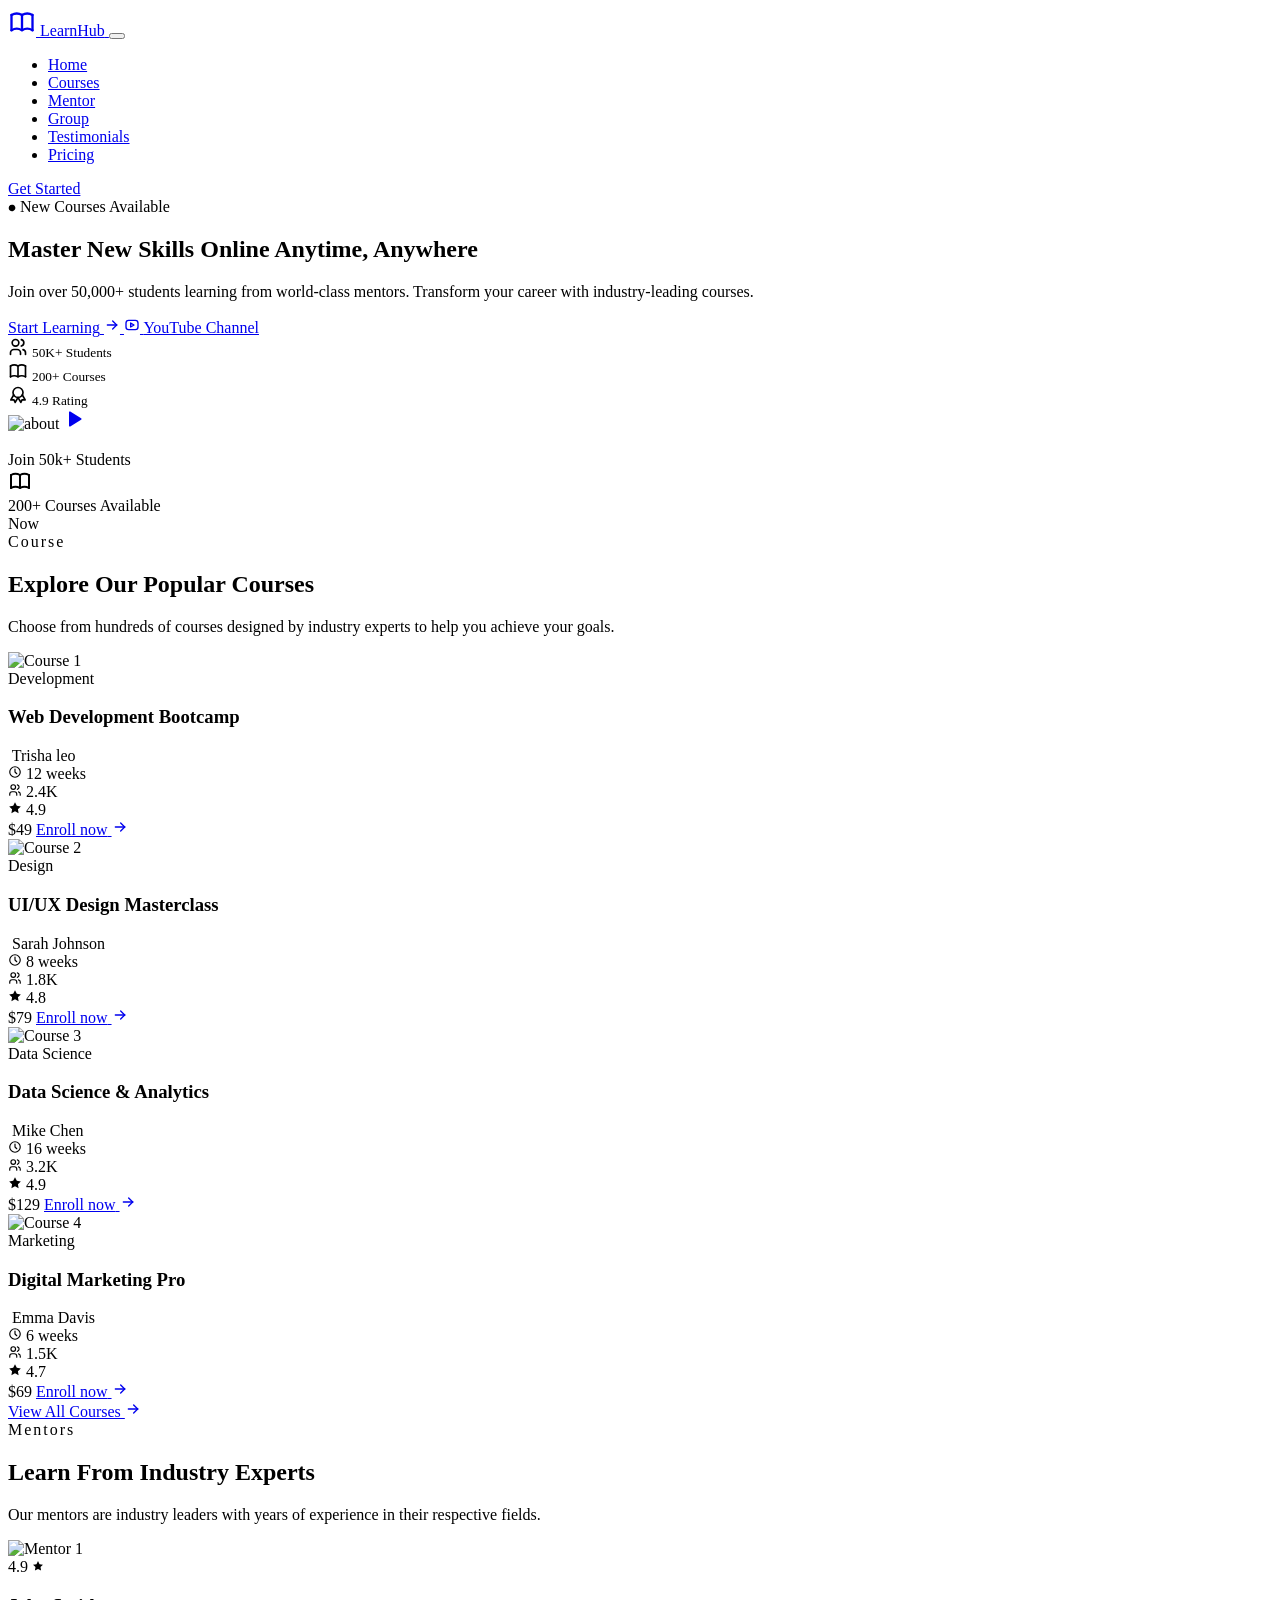
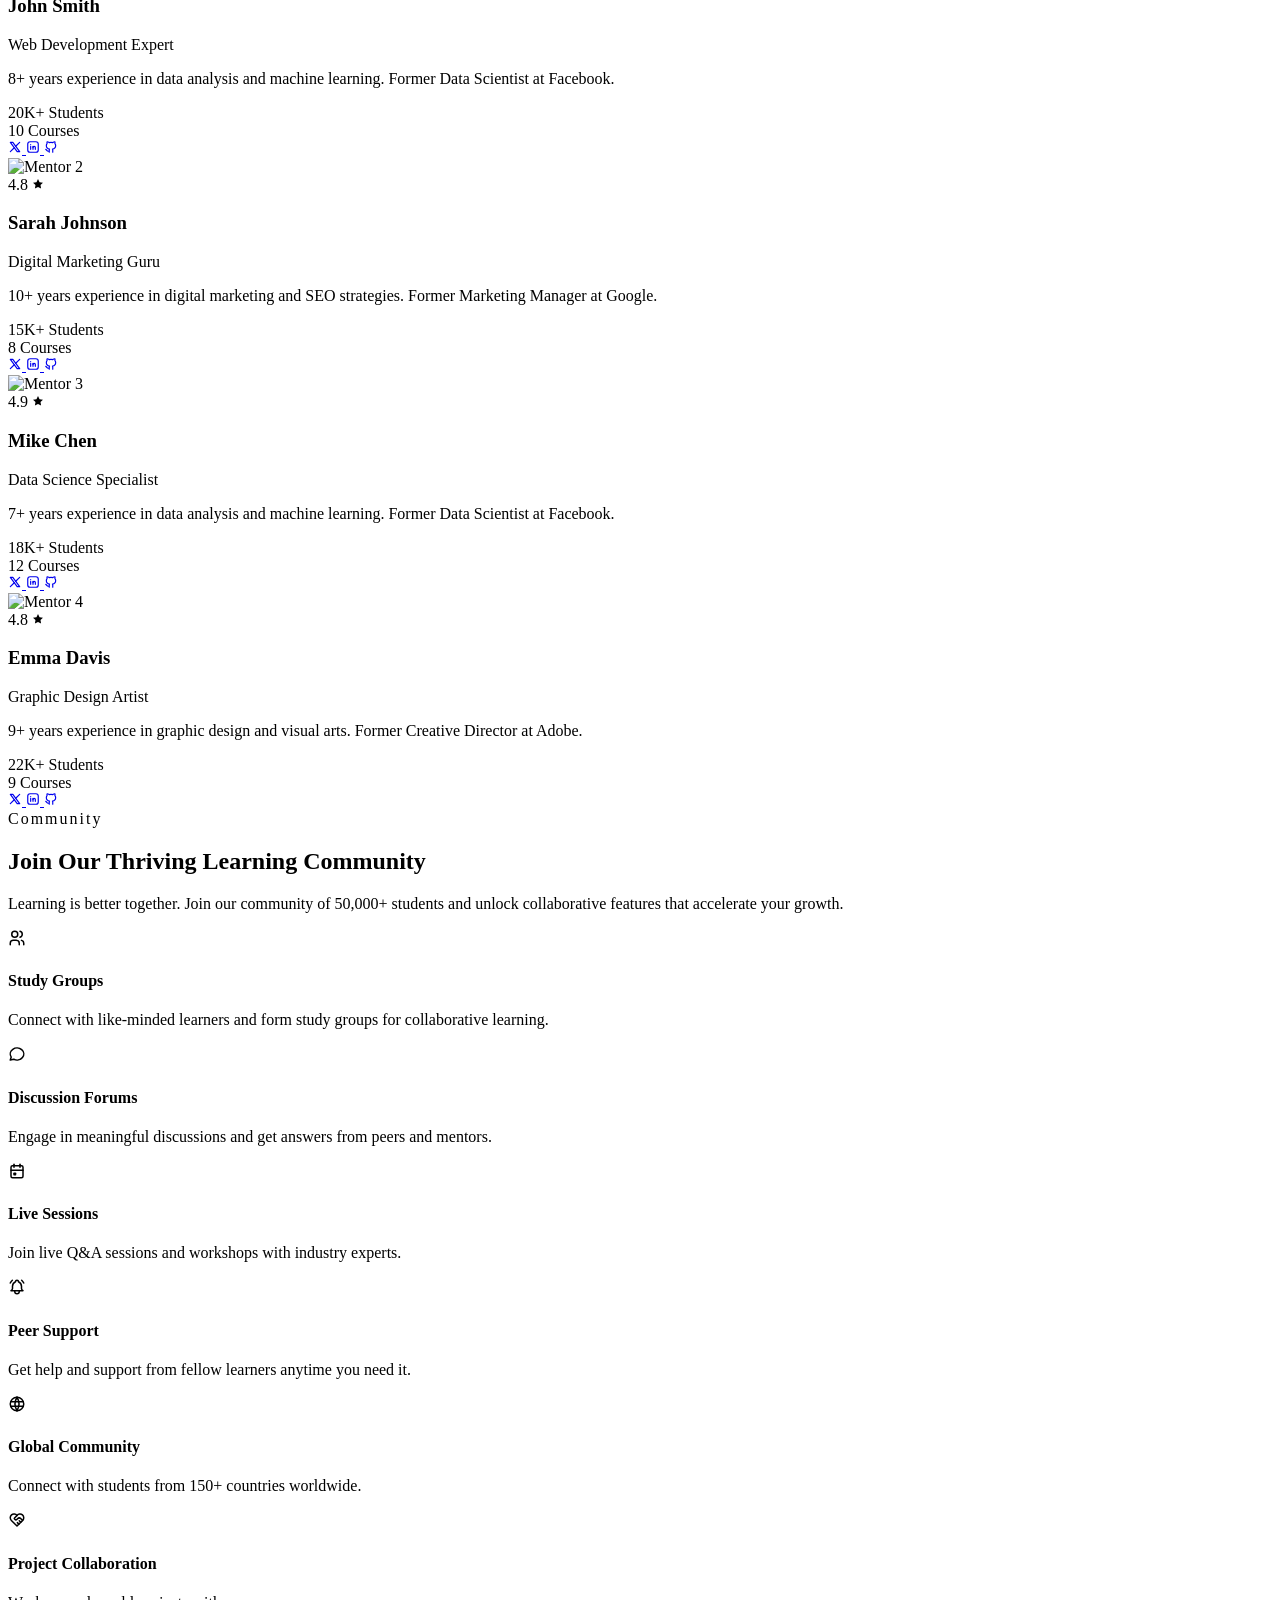
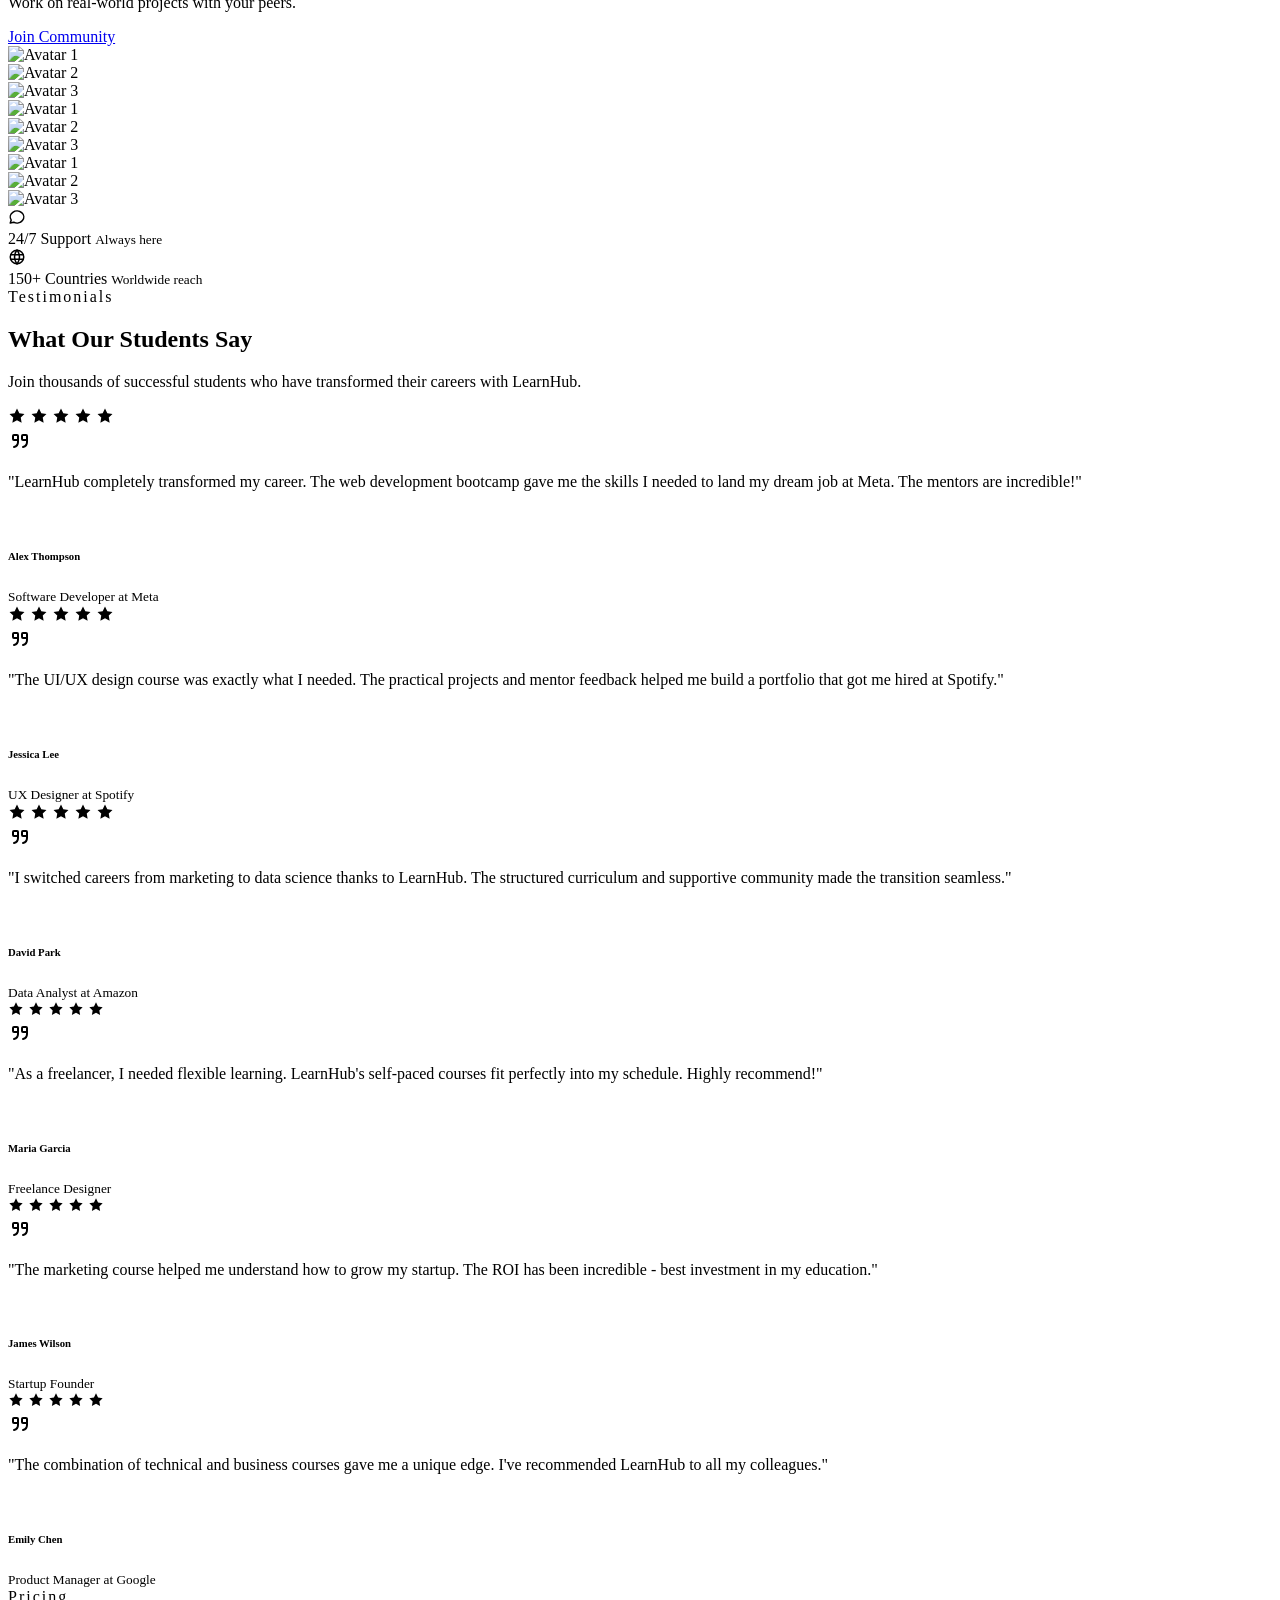
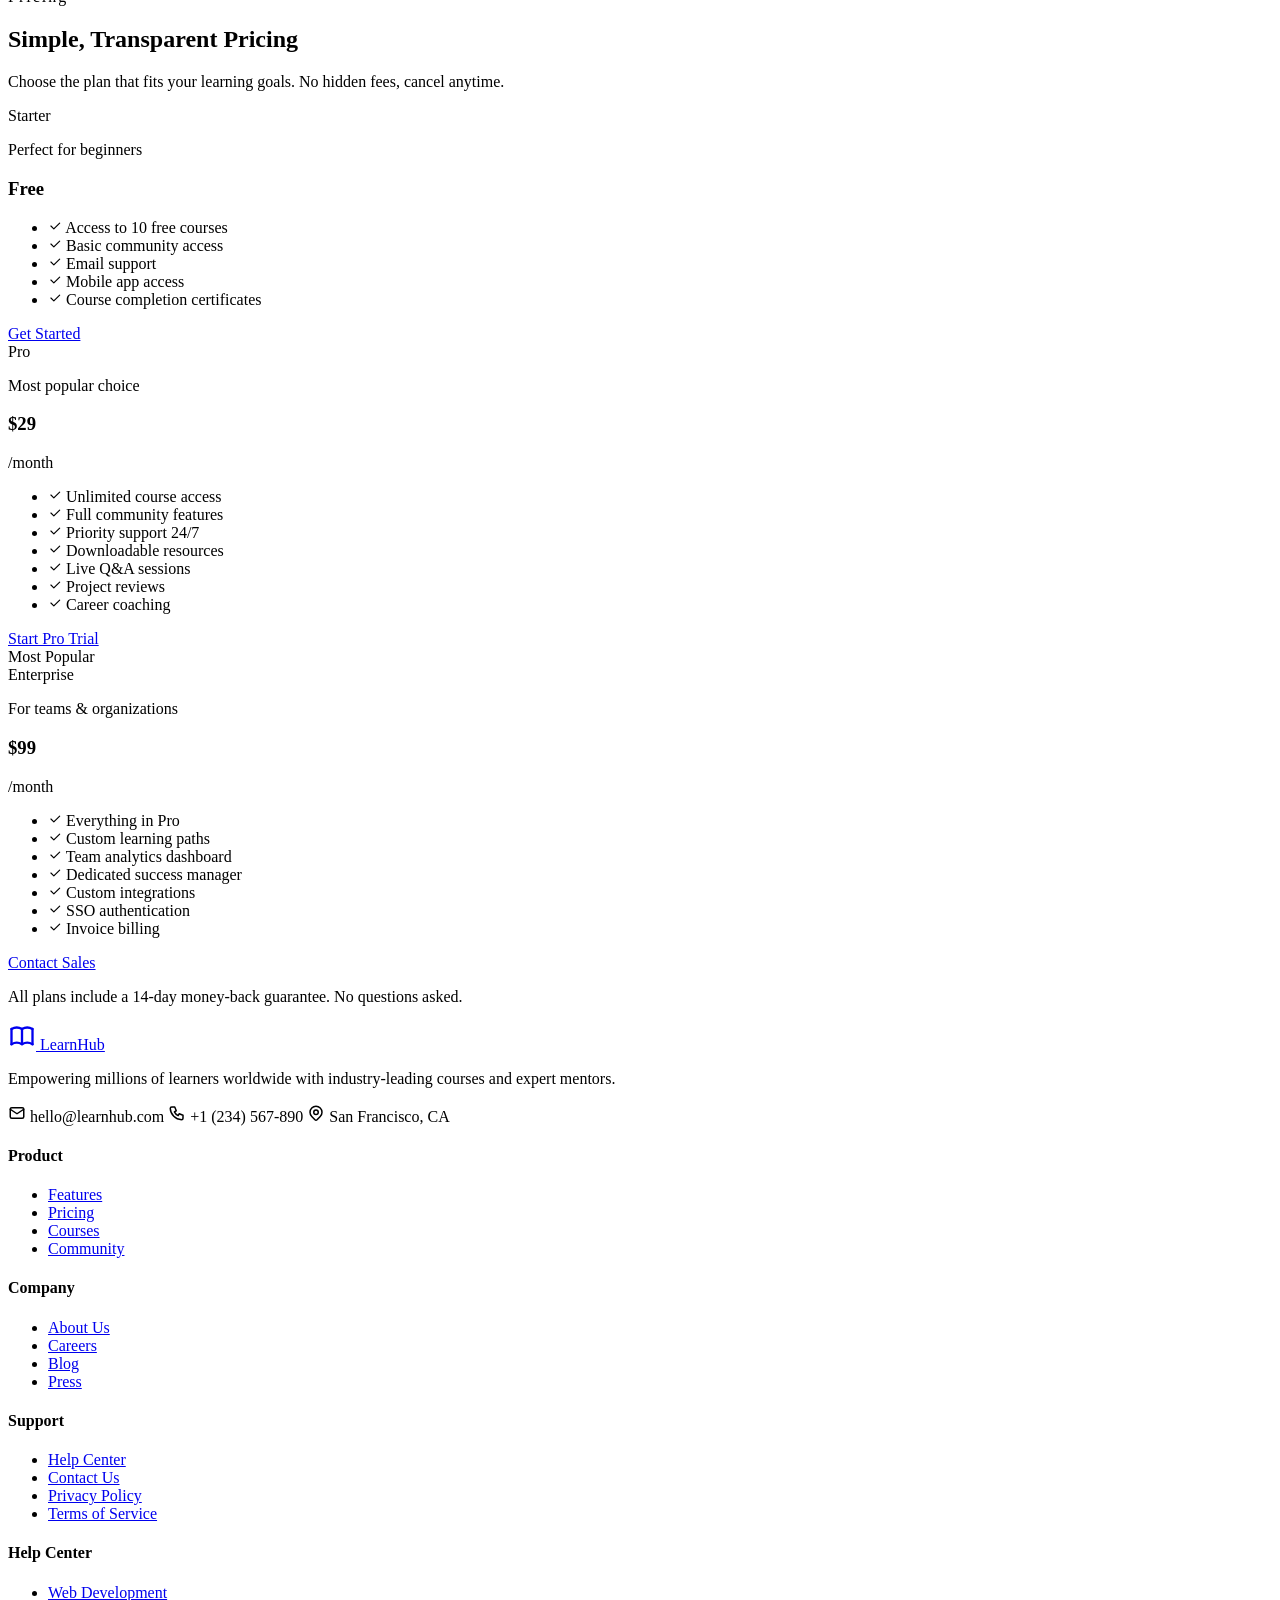
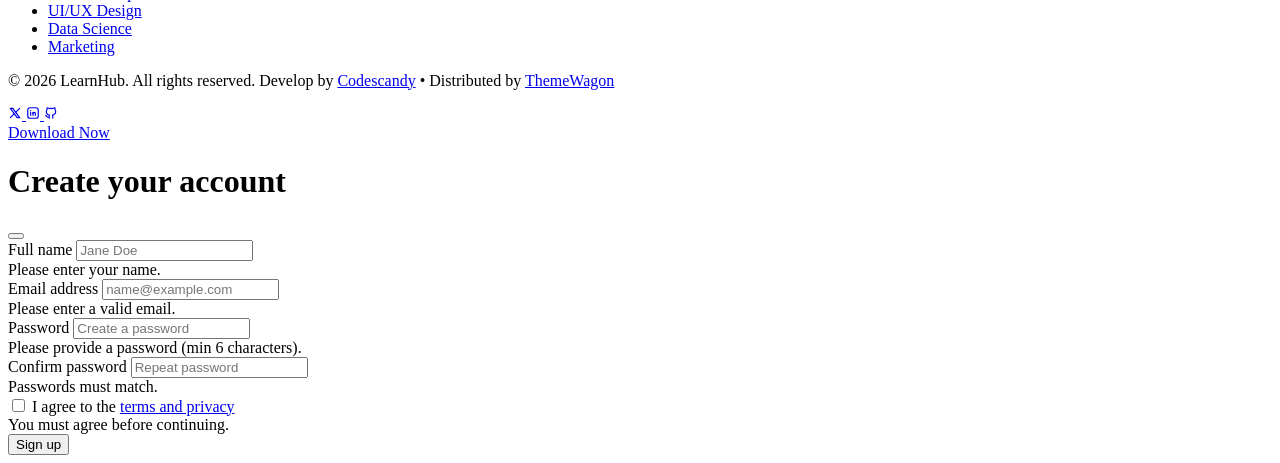
==== index.html @ f7a4ea3f "deploy: 15a6d917e10bc78b84bd51020016d9419d83c1f5" ====
<!DOCTYPE html>
<html lang="en">

<head>
  <meta charset="UTF-8" />
  <title>LearnHub Education Website Template</title>
  <meta name="viewport" content="width=device-width, initial-scale=1">
  <link rel="apple-touch-icon" sizes="180x180" href="/learnhub/assets/images/apple-touch-icon.png">
  <link rel="icon" type="image/png" sizes="32x32" href="/learnhub/assets/images/favicon-32x32.png">
  <link rel="icon" type="image/png" sizes="16x16" href="/learnhub/assets/images/favicon-16x16.png">
  <link rel="manifest" href="/learnhub/assets/site.webmanifest">

  <script type="module" crossorigin src="/learnhub/assets/js/index.js"></script>
  <link rel="stylesheet" crossorigin href="/learnhub/assets/css/index.css">
</head>

<body>
  <!-- Navbar Start -->
  <nav class="navbar navbar-expand-lg bg-white shadow-sm sticky-top">
    <div class="container">
      <a class="navbar-brand d-inline-flex gap-2 align-items-center lh-1" href="index.html">
        <span class="text-primary"><svg xmlns="http://www.w3.org/2000/svg" width="28" height="28" viewBox="0 0 24 24"
            fill="none" stroke="currentColor" stroke-width="2" stroke-linecap="round" stroke-linejoin="round"
            class="icon icon-tabler icons-tabler-outline icon-tabler-book">
            <path stroke="none" d="M0 0h24v24H0z" fill="none" />
            <path d="M3 19a9 9 0 0 1 9 0a9 9 0 0 1 9 0" />
            <path d="M3 6a9 9 0 0 1 9 0a9 9 0 0 1 9 0" />
            <path d="M3 6l0 13" />
            <path d="M12 6l0 13" />
            <path d="M21 6l0 13" />
          </svg></span>
        <span class="fw-bold">LearnHub</span>
      </a>
      <button class="navbar-toggler" type="button" data-bs-toggle="collapse" data-bs-target="#navbarSupportedContent"
        aria-controls="navbarSupportedContent" aria-expanded="false" aria-label="Toggle navigation">
        <span class="navbar-toggler-icon"></span>
      </button>
      <div class="collapse navbar-collapse" id="navbarSupportedContent">
        <ul class="navbar-nav mx-auto mb-2 mb-lg-0">
          <li class="nav-item"><a href="#hero" class="nav-link">Home</a></li>
          <li class="nav-item"><a href="#courses" class="nav-link">Courses</a></li>
          <li class="nav-item"><a href="#mentor" class="nav-link">Mentor</a></li>
          <li class="nav-item"><a href="#group" class="nav-link">Group</a></li>
          <li class="nav-item"><a href="#testimonials" class="nav-link">Testimonials</a></li>
          <li class="nav-item"><a href="#pricing" class="nav-link">Pricing</a></li>
        </ul>
        <div class="d-flex gap-3 align-items-center">
          <a href="#" class="btn btn-primary" data-bs-toggle="modal" data-bs-target="#exampleModal">Get Started</a>
        </div>
      </div>
    </div>
  </nav>

  <section class="py-lg-13 py-8 bg-white position-relative" id="hero">
    <div class="circle-bg d-none d-lg-block"></div>
    <div class="container ">
      <div class="row align-items-center gy-8">
        <div class="col-lg-6">
          <span
            class="badge bg-primary bg-opacity-10 text-primary px-4 py-3 fw-normal border border-primary rounded-pill">
            <span><svg xmlns="http://www.w3.org/2000/svg" width="8" height="8" viewBox="0 0 24 24" fill="currentColor"
                class="icon icon-tabler icons-tabler-filled icon-tabler-circle">
                <path stroke="none" d="M0 0h24v24H0z" fill="none" />
                <path d="M7 3.34a10 10 0 1 1 -4.995 8.984l-.005 -.324l.005 -.324a10 10 0 0 1 4.995 -8.336z" />
              </svg></span>
            <span class="ms-1">New Courses Available</span></span>
          <h1 class="display-4 fw-bold  mt-4">
            Master New Skills
            <span class="text-primary">Online Anytime,</span>
            Anywhere
          </h1>

          <p class="my-6 lead fw-normal">
            Join over 50,000+ students learning from world-class mentors. Transform your career with industry-leading
            courses.
          </p>
          <div class="d-flex flex-md-row flex-column justify-content-start   gap-3">
            <a href="#!" class="btn btn-primary">

              <span>Start Learning</span>
              <span>
                <svg xmlns="http://www.w3.org/2000/svg" width="16" height="16" viewBox="0 0 24 24" fill="none"
                  stroke="currentColor" stroke-width="2" stroke-linecap="round" stroke-linejoin="round"
                  class="icon icon-tabler icons-tabler-arrow-right ms-2">
                  <line x1="5" y1="12" x2="19" y2="12"></line>
                  <line x1="13" y1="18" x2="19" y2="12"></line>
                  <line x1="13" y1="6" x2="19" y2="12"></line>
                </svg>
              </span>
            </a>
            <a href="#" class="btn btn-light">
              <span>
                <svg xmlns="http://www.w3.org/2000/svg" width="16" height="16" viewBox="0 0 24 24" fill="none"
                  stroke="currentColor" stroke-width="2" stroke-linecap="round" stroke-linejoin="round"
                  class="icon icon-tabler icons-tabler-brand-youtube text-danger">
                  <path stroke="none" d="M0 0h24v24H0z" fill="none" />
                  <rect x="3" y="5" width="18" height="14" rx="4" />
                  <path d="M10 9l5 3l-5 3z" />
                </svg>
              </span>
              <span class="ms-1">YouTube Channel</span></a>
          </div>
          <div class="d-flex gap-6 mt-8">
            <div class="d-flex align-items-center gap-2">
              <span>
                <svg xmlns="http://www.w3.org/2000/svg" width="20" height="20" viewBox="0 0 24 24" fill="none"
                  stroke="currentColor" stroke-width="2" stroke-linecap="round" stroke-linejoin="round"
                  class="icon icon-tabler icons-tabler-users text-primary">
                  <path stroke="none" d="M0 0h24v24H0z" fill="none" />
                  <circle cx="9" cy="7" r="4" />
                  <path d="M3 21v-2a4 4 0 0 1 4 -4h4a4 4 0 0 1 4 4v2" />
                  <path d="M16 3.13a4 4 0 0 1 0 7.75" />
                  <path d="M21 21v-2a4 4 0 0 0 -3 -3.85" />
                </svg>
              </span>
              <small class="mb-0"><span class="fw-bold">50K+</span> Students</small>
            </div>
            <div class="d-flex align-items-center gap-2">
              <span>
                <svg xmlns="http://www.w3.org/2000/svg" width="20" height="20" viewBox="0 0 24 24" fill="none"
                  stroke="currentColor" stroke-width="2" stroke-linecap="round" stroke-linejoin="round"
                  class="icon icon-tabler icons-tabler-outline icon-tabler-book text-primary">
                  <path stroke="none" d="M0 0h24v24H0z" fill="none" />
                  <path d="M3 19a9 9 0 0 1 9 0a9 9 0 0 1 9 0" />
                  <path d="M3 6a9 9 0 0 1 9 0a9 9 0 0 1 9 0" />
                  <path d="M3 6l0 13" />
                  <path d="M12 6l0 13" />
                  <path d="M21 6l0 13" />
                </svg>

              </span>
              <small class="mb-0"><span class="fw-bold">200+ </span> Courses</small>
            </div>
            <div class="d-flex align-items-center gap-2">
              <span>
                <svg xmlns="http://www.w3.org/2000/svg" width="20" height="20" viewBox="0 0 24 24" fill="none"
                  stroke="currentColor" stroke-width="2" stroke-linecap="round" stroke-linejoin="round"
                  class="icon icon-tabler icons-tabler-outline icon-tabler-award text-primary">
                  <path stroke="none" d="M0 0h24v24H0z" fill="none" />
                  <path d="M12 9m-6 0a6 6 0 1 0 12 0a6 6 0 1 0 -12 0" />
                  <path d="M12 15l3.4 5.89l1.598 -3.233l3.598 .232l-3.4 -5.889" />
                  <path d="M6.802 12l-3.4 5.89l3.598 -.233l1.598 3.232l3.4 -5.889" />
                </svg>

              </span>
              <small class="mb-0"><span class="fw-bold">4.9</span> Rating</small>
            </div>



          </div>
        </div>
        <div class="col-lg-6">
          <div class="card p-3 rounded-5  shadow-sm">
            <div class="position-relative">
              <div class="position-relative">
                <img src="/learnhub/assets/images/hero-img.jpg" alt="about" class="rounded-5 img-fluid" />

                <a href="https://www.youtube.com/watch?v=CivuutI6lXY"
                  class="play-btn glightbox position-absolute top-50 start-50 translate-middle icon-shape icon-xl rounded-circle text-white">
                  <svg xmlns="http://www.w3.org/2000/svg" width="20" height="20" viewBox="0 0 24 24" fill="currentColor"
                    class="icon icon-tabler icons-tabler-filled icon-tabler-player-play">
                    <path stroke="none" d="M0 0h24v24H0z" fill="none" />
                    <path d="M6 4v16a1 1 0 0 0 1.524 .852l13 -8a1 1 0 0 0 0 -1.704l-13 -8a1 1 0 0 0 -1.524 .852z" />
                  </svg>
                </a>

                <div class="position-absolute top-0 end-0  me-n8 mt-n4">
                  <div class="bg-white shadow-sm rounded-pill d-flex align-items-center gap-3 px-3 py-2  mb-4 border"
                    style="width: 180px;">
                    <div class="avatar-group">
                      <img src="/learnhub/assets/images/avatar-1.jpg" alt="" class="avatar avatar-sm rounded-circle">
                      <img src="/learnhub/assets/images/avatar-2.jpg" alt="" class="avatar avatar-sm rounded-circle">
                      <img src="/learnhub/assets/images/avatar-3.jpg" alt="" class="avatar avatar-sm rounded-circle">
                    </div>
                    <div class="d-flex flex-column text-xs lh-sm">
                      <span class="fw-bold">Join 50k+</span>
                      <span>Students</span>
                    </div>

                  </div>
                </div>
                <div class="position-absolute bottom-0 start-0  ms-n8 mb-n8">
                  <div class="bg-white shadow-sm rounded-pill d-flex align-items-center gap-2 px-3 py-2  mb-4 border"
                    style="width: 170px;">
                    <div
                      class="icon-shape icon-md rounded-circle bg-primary bg-opacity-10 text-primary d-flex align-items-center justify-content-center">
                      <svg xmlns="http://www.w3.org/2000/svg" width="24" height="24" viewBox="0 0 24 24" fill="none"
                        stroke="currentColor" stroke-width="2" stroke-linecap="round" stroke-linejoin="round"
                        class="icon icon-tabler icons-tabler-outline icon-tabler-book text-primary">
                        <path stroke="none" d="M0 0h24v24H0z" fill="none"></path>
                        <path d="M3 19a9 9 0 0 1 9 0a9 9 0 0 1 9 0"></path>
                        <path d="M3 6a9 9 0 0 1 9 0a9 9 0 0 1 9 0"></path>
                        <path d="M3 6l0 13"></path>
                        <path d="M12 6l0 13"></path>
                        <path d="M21 6l0 13"></path>
                      </svg>
                    </div>
                    <div class="d-flex flex-column text-xs lh-sm">
                      <span class="fw-bold">200+ Courses</span>
                      <span>Available Now</span>
                    </div>

                  </div>
                </div>
              </div>
            </div>

          </div>
        </div>
      </div>
  </section>
  <section class="py-lg-13 py-8" id="courses">
    <div class="container">
      <div class="row text-center">
        <div class="col-lg-6 mx-auto">
          <div class="mb-10">
            <span class="text-primary text-uppercase small fw-semibold" style="letter-spacing: .125rem;">Course</span>
            <h2 class="fw-bold mt-4 mb-4">Explore Our Popular <span class="text-primary">Courses</span></h2>
            <p class="mb-0">
              Choose from hundreds of courses designed by industry experts to help you achieve your goals.
            </p>
          </div>
        </div>
      </div>
      <div>
        <!-- Course Card Start -->
        <div class="row g-4">
          <!-- Course Card 1 -->
          <div class="col-lg-3 col-md-6">

            <div class="card  shadow-sm h-100 rounded-5 card-lift">
              <div class="position-relative overflow-hidden">
                <img src="/learnhub/assets/images/course-img-1.jpg" class="rounded-top-5 card-img-top" alt="Course 1">
                <div class="position-absolute top-0 start-0 p-3">
                  <span class="badge bg-warning  rounded-pill fw-normal text-xs">Development</span>
                </div>
              </div>
              <div class="card-body p-6">

                <h3 class="mb-1 fs-6">
                  Web Development Bootcamp</h3>
                <div class="text-xs d-flex gap-2 align-items-center mt-4 mb-8">
                  <img src="/learnhub/assets/images/avatar-1.jpg" alt="" class="avatar avatar-xs rounded-circle">
                  <span>Trisha leo </span>
                </div>
                <div class="d-flex align-items-center justify-content-between mb-3 border-bottom pb-3">
                  <div class="text-xs align-items-center d-flex gap-1 lh-1">
                    <span>
                      <svg xmlns="http://www.w3.org/2000/svg" width="14" height="14" viewBox="0 0 24 24" fill="none"
                        stroke="currentColor" stroke-width="2" stroke-linecap="round" stroke-linejoin="round"
                        class="icon icon-tabler icons-tabler-clock">
                        <path stroke="none" d="M0 0h24v24H0z" fill="none" />
                        <circle cx="12" cy="12" r="9" />
                        <polyline points="12 7 12 12 15 15" />
                      </svg>
                    </span>
                    <span>12 weeks</span>
                  </div>
                  <div class="text-xs align-items-center d-flex gap-1 lh-1">
                    <span>

                      <svg xmlns="http://www.w3.org/2000/svg" width="14" height="14" viewBox="0 0 24 24" fill="none"
                        stroke="currentColor" stroke-width="2" stroke-linecap="round" stroke-linejoin="round"
                        class="icon icon-tabler icons-tabler-users">
                        <path stroke="none" d="M0 0h24v24H0z" fill="none" />
                        <circle cx="9" cy="7" r="4" />
                        <path d="M3 21v-2a4 4 0 0 1 4 -4h4a4 4 0 0 1 4 4v2" />
                        <path d="M16 3.13a4 4 0 0 1 0 7.75" />
                        <path d="M21 21v-2a4 4 0 0 0 -3 -3.85" />
                      </svg>
                    </span>
                    <span>2.4K</span>
                  </div>
                  <div class="text-xs align-items-center d-flex gap-1 lh-1">
                    <span>

                      <svg xmlns="http://www.w3.org/2000/svg" width="14" height="14" viewBox="0 0 24 24"
                        fill="currentColor" class="icon icon-tabler icons-tabler-filled icon-tabler-star text-warning">
                        <path stroke="none" d="M0 0h24v24H0z" fill="none" />
                        <path
                          d="M12 17.75l-6.172 3.245l1.179 -6.873l-5 -4.867l6.9 -1l3.093 -6.26l3.093 6.26l6.9 1l-5 4.867l1.179 6.873z" />
                      </svg>
                    </span>
                    <span>4.9</span>
                  </div>




                </div>
                <div class="d-flex justify-content-between align-items-center mt-4">
                  <span class="fs-5 text-dark fw-bold">$49</span>
                  <a href="#" class="small link-primary "><span>Enroll now</span>
                    <span>
                      <svg xmlns="http://www.w3.org/2000/svg" width="16" height="16" viewBox="0 0 24 24" fill="none"
                        stroke="currentColor" stroke-width="2" stroke-linecap="round" stroke-linejoin="round"
                        class="icon icon-tabler icons-tabler-arrow-right ms-1">
                        <line x1="5" y1="12" x2="19" y2="12"></line>
                        <line x1="13" y1="18" x2="19" y2="12"></line>
                        <line x1="13" y1="6" x2="19" y2="12"></line>
                      </svg>
                    </span>

                </div>
              </div>

            </div>
            </a>
          </div>
          <!-- Course Card 2 -->
          <div class="col-lg-3 col-md-6">
            <div class="card  shadow-sm h-100 rounded-5 card-lift">
              <div class="position-relative overflow-hidden">
                <img src="/learnhub/assets/images/course-img-2.jpg" class="rounded-top-5 card-img-top" alt="Course 2">
                <div class="position-absolute top-0 start-0 p-3">
                  <span class="badge bg-danger rounded-pill fw-normal text-xs">Design</span>
                </div>

              </div>
              <div class="card-body p-6">

                <h3 class="mb-1 fs-6">
                  UI/UX Design Masterclass</h3>
                <div class="text-xs d-flex gap-2 align-items-center mt-4 mb-8">
                  <img src="/learnhub/assets/images/avatar-2.jpg" alt="" class="avatar avatar-xs rounded-circle">
                  <span>Sarah Johnson </span>
                </div>
                <div class="d-flex align-items-center justify-content-between mb-3 border-bottom pb-3">
                  <div class="text-xs align-items-center d-flex gap-1 lh-1">
                    <span>
                      <svg xmlns="http://www.w3.org/2000/svg" width="14" height="14" viewBox="0 0 24 24" fill="none"
                        stroke="currentColor" stroke-width="2" stroke-linecap="round" stroke-linejoin="round"
                        class="icon icon-tabler icons-tabler-clock">
                        <path stroke="none" d="M0 0h24v24H0z" fill="none" />
                        <circle cx="12" cy="12" r="9" />
                        <polyline points="12 7 12 12 15 15" />
                      </svg>
                    </span>
                    <span>8 weeks</span>
                  </div>
                  <div class="text-xs align-items-center d-flex gap-1 lh-1">
                    <span>

                      <svg xmlns="http://www.w3.org/2000/svg" width="14" height="14" viewBox="0 0 24 24" fill="none"
                        stroke="currentColor" stroke-width="2" stroke-linecap="round" stroke-linejoin="round"
                        class="icon icon-tabler icons-tabler-users">
                        <path stroke="none" d="M0 0h24v24H0z" fill="none" />
                        <circle cx="9" cy="7" r="4" />
                        <path d="M3 21v-2a4 4 0 0 1 4 -4h4a4 4 0 0 1 4 4v2" />
                        <path d="M16 3.13a4 4 0 0 1 0 7.75" />
                        <path d="M21 21v-2a4 4 0 0 0 -3 -3.85" />
                      </svg>
                    </span>
                    <span>1.8K</span>
                  </div>
                  <div class="text-xs align-items-center d-flex gap-1 lh-1">
                    <span>

                      <svg xmlns="http://www.w3.org/2000/svg" width="14" height="14" viewBox="0 0 24 24"
                        fill="currentColor" class="icon icon-tabler icons-tabler-filled icon-tabler-star text-warning">
                        <path stroke="none" d="M0 0h24v24H0z" fill="none" />
                        <path
                          d="M12 17.75l-6.172 3.245l1.179 -6.873l-5 -4.867l6.9 -1l3.093 -6.26l3.093 6.26l6.9 1l-5 4.867l1.179 6.873z" />
                      </svg>
                    </span>
                    <span>4.8</span>
                  </div>
                </div>
                <div class="d-flex justify-content-between align-items-center mt-4">
                  <span class="fs-5 text-dark fw-bold">$79</span>
                  <a href="#" class="small link-primary "><span>Enroll now</span>
                    <span>
                      <svg xmlns="http://www.w3.org/2000/svg" width="16" height="16" viewBox="0 0 24 24" fill="none"
                        stroke="currentColor" stroke-width="2" stroke-linecap="round" stroke-linejoin="round"
                        class="icon icon-tabler icons-tabler-arrow-right ms-1">
                        <line x1="5" y1="12" x2="19" y2="12"></line>
                        <line x1="13" y1="18" x2="19" y2="12"></line>
                        <line x1="13" y1="6" x2="19" y2="12"></line>
                      </svg>
                    </span>
                  </a>



                </div>
              </div>
            </div>
          </div>
          <!-- Course Card 3 -->
          <div class="col-lg-3 col-md-6">
            <div class="card  shadow-sm h-100 rounded-5 card-lift">
              <div class="position-relative overflow-hidden">
                <img src="/learnhub/assets/images/course-img-3.jpg" class="rounded-top-5 card-img-top" alt="Course 3">
                <div class="position-absolute top-0 start-0 p-3">
                  <span class="badge bg-info rounded-pill fw-normal text-xs">Data Science</span>
                </div>
              </div>
              <div class="card-body p-6">

                <h3 class="mb-1 fs-6">
                  Data Science & Analytics</h3>
                <div class="text-xs d-flex gap-2 align-items-center mt-4 mb-8">
                  <img src="/learnhub/assets/images/avatar-3.jpg" alt="" class="avatar avatar-xs rounded-circle">
                  <span>Mike Chen </span>
                </div>
                <div class="d-flex align-items-center justify-content-between mb-3 border-bottom pb-3">
                  <div class="text-xs align-items-center d-flex gap-1 lh-1">
                    <span>
                      <svg xmlns="http://www.w3.org/2000/svg" width="14" height="14" viewBox="0 0 24 24" fill="none"
                        stroke="currentColor" stroke-width="2" stroke-linecap="round" stroke-linejoin="round"
                        class="icon icon-tabler icons-tabler-clock">
                        <path stroke="none" d="M0 0h24v24H0z" fill="none" />
                        <circle cx="12" cy="12" r="9" />
                        <polyline points="12 7 12 12 15 15" />
                      </svg>
                    </span>
                    <span>16 weeks</span>
                  </div>
                  <div class="text-xs align-items-center d-flex gap-1 lh-1">
                    <span>

                      <svg xmlns="http://www.w3.org/2000/svg" width="14" height="14" viewBox="0 0 24 24" fill="none"
                        stroke="currentColor" stroke-width="2" stroke-linecap="round" stroke-linejoin="round"
                        class="icon icon-tabler icons-tabler-users">
                        <path stroke="none" d="M0 0h24v24H0z" fill="none" />
                        <circle cx="9" cy="7" r="4" />
                        <path d="M3 21v-2a4 4 0 0 1 4 -4h4a4 4 0 0 1 4 4v2" />
                        <path d="M16 3.13a4 4 0 0 1 0 7.75" />
                        <path d="M21 21v-2a4 4 0 0 0 -3 -3.85" />
                      </svg>
                    </span>
                    <span>3.2K</span>
                  </div>
                  <div class="text-xs align-items-center d-flex gap-1 lh-1">
                    <span>

                      <svg xmlns="http://www.w3.org/2000/svg" width="14" height="14" viewBox="0 0 24 24"
                        fill="currentColor" class="icon icon-tabler icons-tabler-filled icon-tabler-star text-warning">
                        <path stroke="none" d="M0 0h24v24H0z" fill="none" />
                        <path
                          d="M12 17.75l-6.172 3.245l1.179 -6.873l-5 -4.867l6.9 -1l3.093 -6.26l3.093 6.26l6.9 1l-5 4.867l1.179 6.873z" />
                      </svg>
                    </span>
                    <span>4.9</span>
                  </div>
                </div>
                <div class="d-flex justify-content-between align-items-center mt-4">
                  <span class="fs-5 text-dark fw-bold">$129</span>
                  <a href="#" class="small link-primary "><span>Enroll now</span>
                    <span>
                      <svg xmlns="http://www.w3.org/2000/svg" width="16" height="16" viewBox="0 0 24 24" fill="none"
                        stroke="currentColor" stroke-width="2" stroke-linecap="round" stroke-linejoin="round"
                        class="icon icon-tabler icons-tabler-arrow-right ms-1">
                        <line x1="5" y1="12" x2="19" y2="12"></line>
                        <line x1="13" y1="18" x2="19" y2="12"></line>
                        <line x1="13" y1="6" x2="19" y2="12"></line>
                      </svg>
                    </span>
                  </a>
                </div>
              </div>
            </div>
          </div>
          <!-- Course Card 4 -->
          <div class="col-lg-3 col-md-6">
            <div class="card  shadow-sm h-100 rounded-5 card-lift">
              <div class="position-relative overflow-hidden">
                <img src="/learnhub/assets/images/course-img-4.jpg" class="rounded-top-5 card-img-top" alt="Course 4">
                <div class="position-absolute top-0 start-0 p-3">
                  <span class="badge bg-success rounded-pill fw-normal text-xs">Marketing</span>
                </div>
              </div>
              <div class="card-body p-6">

                <h3 class="mb-1 fs-6">
                  Digital Marketing Pro</h3>
                <div class="text-xs d-flex gap-2 align-items-center mt-4 mb-8">
                  <img src="/learnhub/assets/images/avatar-4.jpg" alt="" class="avatar avatar-xs rounded-circle">
                  <span>Emma Davis</span>
                </div>
                <div class="d-flex align-items-center justify-content-between mb-3 border-bottom pb-3">
                  <div class="text-xs align-items-center d-flex gap-1 lh-1">
                    <span>
                      <svg xmlns="http://www.w3.org/2000/svg" width="14" height="14" viewBox="0 0 24 24" fill="none"
                        stroke="currentColor" stroke-width="2" stroke-linecap="round" stroke-linejoin="round"
                        class="icon icon-tabler icons-tabler-clock">
                        <path stroke="none" d="M0 0h24v24H0z" fill="none" />
                        <circle cx="12" cy="12" r="9" />
                        <polyline points="12 7 12 12 15 15" />
                      </svg>
                    </span>
                    <span>6 weeks</span>
                  </div>
                  <div class="text-xs align-items-center d-flex gap-1 lh-1">
                    <span>

                      <svg xmlns="http://www.w3.org/2000/svg" width="14" height="14" viewBox="0 0 24 24" fill="none"
                        stroke="currentColor" stroke-width="2" stroke-linecap="round" stroke-linejoin="round"
                        class="icon icon-tabler icons-tabler-users">
                        <path stroke="none" d="M0 0h24v24H0z" fill="none" />
                        <circle cx="9" cy="7" r="4" />
                        <path d="M3 21v-2a4 4 0 0 1 4 -4h4a4 4 0 0 1 4 4v2" />
                        <path d="M16 3.13a4 4 0 0 1 0 7.75" />
                        <path d="M21 21v-2a4 4 0  0 0 -3 -3.85" />
                      </svg>
                    </span>
                    <span>1.5K</span>
                  </div>
                  <div class="text-xs align-items-center d-flex gap-1 lh-1">
                    <span>
                      <svg xmlns="http://www.w3.org/2000/svg" width="14" height="14" viewBox="0 0 24 24"
                        fill="currentColor" class="icon icon-tabler icons-tabler-filled icon-tabler-star text-warning">
                        <path stroke="none" d="M0 0h24v24H0z" fill="none" />
                        <path
                          d="M12 17.75l-6.172 3.245l1.179 -6.873l-5 -4.867l6.9 -1l3.093 -6.26l3.093 6.26l6.9 1l-5 4.867l1.179 6.873z" />
                      </svg>
                    </span>
                    <span>4.7</span>
                  </div>
                </div>
                <div class="d-flex justify-content-between align-items-center mt-4">
                  <span class="fs-5 text-dark fw-bold">$69</span>
                  <a href="#" class="small link-primary "><span>Enroll now</span>
                    <span>
                      <svg xmlns="http://www.w3.org/2000/svg" width="16" height="16" viewBox="0 0 24 24" fill="none"
                        stroke="currentColor" stroke-width="2" stroke-linecap="round" stroke-linejoin="round"
                        class="icon icon-tabler icons-tabler-arrow-right ms-1">
                        <line x1="5" y1="12" x2="19" y2="12"></line>
                        <line x1="13" y1="18" x2="19" y2="12"></line>
                        <line x1="13" y1="6" x2="19" y2="12"></line>
                      </svg>
                    </span>
                  </a>
                </div>
              </div>
            </div>
          </div>
        </div>
        <div class="row">
          <div class="col-12 text-center mt-10">
            <a href="#" class="btn btn-outline-dark"> <span>
                View All Courses
              </span>
              <span>
                <svg xmlns="http://www.w3.org/2000/svg" width="16" height="16" viewBox="0 0 24 24" fill="none"
                  stroke="currentColor" stroke-width="2" stroke-linecap="round" stroke-linejoin="round"
                  class="icon icon-tabler icons-tabler-arrow-right ms-1">
                  <line x1="5" y1="12" x2="19" y2="12"></line>
                  <line x1="13" y1="18" x2="19" y2="12"></line>
                  <line x1="13" y1="6" x2="19" y2="12"></line>
                </svg>
              </span>
            </a>
          </div>

        </div>








  </section>

  <section class="py-lg-13 py-8 bg-light bg-opacity-25" id="mentor">
    <div class="container">
      <div class="row text-center">
        <div class="col-lg-5 mx-auto">
          <div class="mb-10">
            <span class="text-primary text-uppercase small fw-semibold" style="letter-spacing: .125rem;">Mentors</span>
            <h2 class="fw-bold mt-4 mb-4">Learn From Industry<span class="text-primary"> Experts</span></h2>
            <p class="mb-0">
              Our mentors are industry leaders with years of experience in their respective fields.
            </p>
          </div>
        </div>
      </div>

      <div class="row g-4">
        <!-- Mentor Card 1 -->
        <div class="col-lg-3 col-md-6 mb-4">
          <div class="card  shadow-sm h-100 rounded-5 text-center p-6 card-lift">
            <div class="position-relative mb-4"><img src="/learnhub/assets/images/avatar-4.jpg" alt="Mentor 1"
                class="rounded-circle mb-4 mx-auto avatar avatar-xl border border-3 border-warning" />
              <div class="position-absolute bottom-0 start-50 translate-middle-x mb-2">
                <span class="badge bg-warning text-xs">
                  <span> 4.9</span>
                  <svg xmlns="http://www.w3.org/2000/svg" width="12" height="12" viewBox="0 0 24 24" fill="currentColor"
                    class="icon icon-tabler icons-tabler-filled icon-tabler-star text-white">
                    <path stroke="none" d="M0 0h24v24H0z" fill="none" />
                    <path
                      d="M12 17.75l-6.172 3.245l1.179 -6.873l-5 -4.867l6.9 -1l3.093 -6.26l3.093 6.26l6.9 1l-5 4.867l1.179 6.873z" />
                  </svg>
                </span>
              </div>
            </div>

            <h3 class="h6 fw-bold mb-1">John Smith</h3>
            <span class="text-muted mb-3 d-block text-xs">Web Development Expert</span>
            <p class="mb-4">
              8+ years experience in data analysis and machine learning. Former Data Scientist at Facebook.
            </p>
            <div class="d-flex justify-content-center gap-6 small">
              <div class="d-flex flex-row gap-2">
                <span class="fw-bold text-dark">20K+</span>
                <span>Students</span>
              </div>
              <div class="d-flex flex-row gap-2">
                <span class="fw-bold text-dark">10</span>
                <span>Courses</span>
              </div>
            </div>
            <div class="d-flex flex-row align-items-center justify-content-center gap-2 mt-4 mb-2">

              <a href="#" class="btn rounded-circle btn-light btn-icon btn-xs">
                <svg xmlns="http://www.w3.org/2000/svg" width="14" height="14" viewBox="0 0 24 24" fill="none"
                  stroke="currentColor" stroke-width="2" stroke-linecap="round" stroke-linejoin="round"
                  class="icon icon-tabler icons-tabler-outline icon-tabler-brand-x">
                  <path stroke="none" d="M0 0h24v24H0z" fill="none" />
                  <path d="M4 4l11.733 16h4.267l-11.733 -16z" />
                  <path d="M4 20l6.768 -6.768m2.46 -2.46l6.772 -6.772" />
                </svg>

              </a>
              <a href="#" class="btn rounded-circle btn-light btn-icon btn-xs">
                <svg xmlns="http://www.w3.org/2000/svg" width="14" height="14" viewBox="0 0 24 24" fill="none"
                  stroke="currentColor" stroke-width="2" stroke-linecap="round" stroke-linejoin="round"
                  class="icon icon-tabler icons-tabler-outline icon-tabler-brand-linkedin ">
                  <path stroke="none" d="M0 0h24v24H0z" fill="none" />
                  <path d="M8 11v5" />
                  <path d="M8 8v.01" />
                  <path d="M12 16v-5" />
                  <path d="M16 16v-3a2 2 0 1 0 -4 0" />
                  <path d="M3 7a4 4 0 0 1 4 -4h10a4 4 0 0 1 4 4v10a4 4 0 0 1 -4 4h-10a4 4 0 0 1 -4 -4z" />
                </svg>

              </a>
              <a href="#" class="btn rounded-circle btn-light btn-icon btn-xs">

                <svg xmlns="http://www.w3.org/2000/svg" width="14" height="14" viewBox="0 0 24 24" fill="none"
                  stroke="currentColor" stroke-width="2" stroke-linecap="round" stroke-linejoin="round"
                  class="icon icon-tabler icons-tabler-brand-github ">
                  <path stroke="none" d="M0 0h24v24H0z" fill="none" />
                  <path
                    d="M9 19c-4.3 1.4 -4.3 -2.5 -6 -3m12 5v-3.5c0 -1 .1 -1.4 -.5 -2c2.8 -.3 5.5 -1.4 5.5 -6a4.6 4.6 0 0 0 -1.3 -3.2a4.2 4.2 0 0 0 -.1 -3.2s-1.1 -.3 -3.5 1.3a12 12 0 0 0 -6.2 0c-2.4 -1.6 -3.5 -1.3 -3.5 -1.3a4.2 4.2 0 0 0 -.1 3.2a4.6 4.6 0 0 0 -1.3 3.2c0 4.6 2.7 5.7 5.5 6c-.6 .6 -.6 1.2 -.5 2v3.5" />
                </svg>

              </a>
            </div>

          </div>

        </div>
        <!-- Mentor Card 2 -->
        <div class="col-lg-3 col-md-6 mb-4">
          <div class="card  shadow-sm h-100 rounded-5 text-center p-6 card-lift">
            <div class="position-relative mb-4"><img src="/learnhub/assets/images/avatar-5.jpg" alt="Mentor 2"
                class="rounded-circle mb-4 mx-auto avatar avatar-xl border border-3 border-warning" />
              <div class="position-absolute bottom-0 start-50 translate-middle-x mb-2">
                <span class="badge bg-warning text-xs">
                  <span> 4.8</span>
                  <svg xmlns="http://www.w3.org/2000/svg" width="12" height="12" viewBox="0 0 24 24" fill="currentColor"
                    class="icon icon-tabler icons-tabler-filled icon-tabler-star text-white">
                    <path stroke="none" d="M0 0h24v24H0z" fill="none" />
                    <path
                      d="M12 17.75l-6.172 3.245l1.179 -6.873l-5 -4.867l6.9 -1l3.093 -6.26l3.093 6.26l6.9 1l-5 4.867l1.179 6.873z" />
                  </svg>
                </span>
              </div>
            </div>

            <h3 class="h6 fw-bold mb-1">Sarah Johnson</h3>
            <span class="text-muted mb-3 d-block text-xs">Digital Marketing Guru</span>
            <p class="mb-4">
              10+ years experience in digital marketing and SEO strategies. Former Marketing Manager at Google.
            </p>
            <div class="d-flex justify-content-center gap-6 small">
              <div class="d-flex flex-row gap-2">
                <span class="fw-bold text-dark">15K+</span>
                <span>Students</span>
              </div>
              <div class="d-flex flex-row gap-2">
                <span class="fw-bold text-dark">8</span>
                <span>Courses</span>
              </div>
            </div>
            <div class="d-flex flex-row align-items-center justify-content-center gap-2 mt-4 mb-2">

              <a href="#" class="btn rounded-circle btn-light btn-icon btn-xs">
                <svg xmlns="http://www.w3.org/2000/svg" width="14" height="14" viewBox="0 0 24 24" fill="none"
                  stroke="currentColor" stroke-width="2" stroke-linecap="round" stroke-linejoin="round"
                  class="icon icon-tabler icons-tabler-outline icon-tabler-brand-x">
                  <path stroke="none" d="M0 0h24v24H0z" fill="none" />
                  <path d="M4 4l11.733 16h4.267l-11.733 -16z" />
                  <path d="M4 20l6.768 -6.768m2.46 -2.46l6.772 -6.772" />
                </svg>

              </a>
              <a href="#" class="btn rounded-circle btn-light btn-icon btn-xs">
                <svg xmlns="http://www.w3.org/2000/svg" width="14" height="14" viewBox="0 0 24 24" fill="none"
                  stroke="currentColor" stroke-width="2" stroke-linecap="round" stroke-linejoin="round"
                  class="icon icon-tabler icons-tabler-outline icon-tabler-brand-linkedin ">
                  <path stroke="none" d="M0 0h24v24H0z" fill="none" />
                  <path d="M8 11v5" />
                  <path d="M8 8v.01" />
                  <path d="M12 16v-5" />
                  <path d="M16 16v-3a2 2 0 1 0 -4 0" />
                  <path d="M3 7a4 4 0 0 1 4 -4h10a4 4 0 0 1 4 4v10a4 4 0 0 1 -4 4h-10a4 4 0 0 1 -4 -4z" />
                </svg>

              </a>
              <a href="#" class="btn rounded-circle btn-light btn-icon btn-xs">

                <svg xmlns="http://www.w3.org/2000/svg" width="14" height="14" viewBox="0 0 24 24" fill="none"
                  stroke="currentColor" stroke-width="2" stroke-linecap="round" stroke-linejoin="round"
                  class="icon icon-tabler icons-tabler-brand-github ">
                  <path stroke="none" d="M0 0h24v24H0z" fill="none" />
                  <path
                    d="M9 19c-4.3 1.4 -4.3 -2.5 -6 -3m12 5v-3.5c0 -1 .1 -1.4 -.5 -2c2.8 -.3 5.5 -1.4 5.5 -6a4.6 4.6 0 0 0 -1.3 -3.2a4.2 4.2 0 0 0 -.1 -3.2s-1.1 -.3 -3.5 1.3a12 12 0 0 0 -6.2 0c-2.4 -1.6 -3.5 -1.3 -3.5 -1.3a4.2 4.2 0 0 0 -.1 3.2a4.6 4.6 0 0 0 -1.3 3.2c0 4.6 2.7 5.7 5.5 6c-.6 .6 -.6 1.2 -.5 2v3.5" />
                </svg>

              </a>
            </div>

          </div>
        </div>
        <!-- Mentor Card 3 -->
        <div class="col-lg-3 col-md-6 mb-4">
          <div class="card  shadow-sm h-100 rounded-5 text-center p-6 card-lift">
            <div class="position-relative mb-4"><img src="/learnhub/assets/images/avatar-6.jpg" alt="Mentor 3"
                class="rounded-circle mb-4 mx-auto avatar avatar-xl border border-3 border-warning" />
              <div class="position-absolute bottom-0 start-50 translate-middle-x mb-2">
                <span class="badge bg-warning text-xs">
                  <span> 4.9</span>
                  <svg xmlns="http://www.w3.org/2000/svg" width="12" height="12" viewBox="0 0 24 24" fill="currentColor"
                    class="icon icon-tabler icons-tabler-filled icon-tabler-star text-white">
                    <path stroke="none" d="M0 0h24v24H0z" fill="none" />
                    <path
                      d="M12 17.75l-6.172 3.245l1.179 -6.873l-5 -4.867l6.9 -1l3.093 -6.26l3.093 6.26l6.9 1l-5 4.867l1.179 6.873z" />
                  </svg>
                </span>
              </div>
            </div>

            <h3 class="h6 fw-bold mb-1">Mike Chen</h3>
            <span class="text-muted mb-3 d-block text-xs">Data Science Specialist</span>
            <p class="mb-4">
              7+ years experience in data analysis and machine learning. Former Data Scientist at Facebook.
            </p>
            <div class="d-flex justify-content-center gap-6 small">
              <div class="d-flex flex-row gap-2">
                <span class="fw-bold text-dark">18K+</span>
                <span>Students</span>
              </div>
              <div class="d-flex flex-row gap-2">
                <span class="fw-bold text-dark">12</span>
                <span>Courses</span>
              </div>
            </div>
            <div class="d-flex flex-row align-items-center justify-content-center gap-2 mt-4 mb-2">

              <a href="#" class="btn rounded-circle btn-light btn-icon btn-xs">
                <svg xmlns="http://www.w3.org/2000/svg" width="14" height="14" viewBox="0 0 24 24" fill="none"
                  stroke="currentColor" stroke-width="2" stroke-linecap="round" stroke-linejoin="round"
                  class="icon icon-tabler icons-tabler-outline icon-tabler-brand-x">
                  <path stroke="none" d="M0 0h24v24H0z" fill="none" />
                  <path d="M4 4l11.733 16h4.267l-11.733 -16z" />
                  <path d="M4 20l6.768 -6.768m2.46 -2.46l6.772 -6.772" />
                </svg>

              </a>
              <a href="#" class="btn rounded-circle btn-light btn-icon btn-xs">
                <svg xmlns="http://www.w3.org/2000/svg" width="14" height="14" viewBox="0 0 24 24" fill="none"
                  stroke="currentColor" stroke-width="2" stroke-linecap="round" stroke-linejoin="round"
                  class="icon icon-tabler icons-tabler-outline icon-tabler-brand-linkedin ">
                  <path stroke="none" d="M0 0h24v24H0z" fill="none" />
                  <path d="M8 11v5" />
                  <path d="M8 8v.01" />
                  <path d="M12 16v-5" />
                  <path d="M16 16v-3a2 2 0 1 0 -4 0" />
                  <path d="M3 7a4 4 0 0 1 4 -4h10a4 4 0 0 1 4 4v10a4 4 0 0 1 -4 4h-10a4 4 0 0 1 -4 -4z" />
                </svg>

              </a>
              <a href="#" class="btn rounded-circle btn-light btn-icon btn-xs">

                <svg xmlns="http://www.w3.org/2000/svg" width="14" height="14" viewBox="0 0 24 24" fill="none"
                  stroke="currentColor" stroke-width="2" stroke-linecap="round" stroke-linejoin="round"
                  class="icon icon-tabler icons-tabler-brand-github ">
                  <path stroke="none" d="M0 0h24v24H0z" fill="none" />
                  <path
                    d="M9 19c-4.3 1.4 -4.3 -2.5 -6 -3m12 5v-3.5c0 -1 .1 -1.4 -.5 -2c2.8 -.3 5.5 -1.4 5.5 -6a4.6 4.6 0 0 0 -1.3 -3.2a4.2 4.2 0 0 0 -.1 -3.2s-1.1 -.3 -3.5 1.3a12 12 0 0 0 -6.2 0c-2.4 -1.6 -3.5 -1.3 -3.5 -1.3a4.2 4.2 0 0 0 -.1 3.2a4.6 4.6 0 0 0 -1.3 3.2c0 4.6 2.7 5.7 5.5 6c-.6 .6 -.6 1.2 -.5 2v3.5" />
                </svg>

              </a>
            </div>

          </div>
        </div>
        <!-- Mentor Card 4 -->
        <div class="col-lg-3 col-md-6 mb-4">
          <div class="card  shadow-sm h-100 rounded-5 text-center p-6 card-lift">
            <div class="position-relative mb-4"><img src="/learnhub/assets/images/avatar-2.jpg" alt="Mentor 4"
                class="rounded-circle mb-4 mx-auto avatar avatar-xl border border-3 border-warning" />
              <div class="position-absolute bottom-0 start-50 translate-middle-x mb-2">
                <span class="badge bg-warning text-xs">
                  <span> 4.8</span>
                  <svg xmlns="http://www.w3.org/2000/svg" width="12" height="12" viewBox="0 0 24 24" fill="currentColor"
                    class="icon icon-tabler icons-tabler-filled icon-tabler-star text-white">
                    <path stroke="none" d="M0 0h24v24H0z" fill="none" />
                    <path
                      d="M12 17.75l-6.172 3.245l1.179 -6.873l-5 -4.867l6.9 -1l3.093 -6.26l3.093 6.26l6.9 1l-5 4.867l1.179 6.873z" />
                  </svg>
                </span>
              </div>
            </div>

            <h3 class="h6 fw-bold mb-1">Emma Davis</h3>
            <span class="text-muted mb-3 d-block text-xs">Graphic Design Artist</span>
            <p class="mb-4">
              9+ years experience in graphic design and visual arts. Former Creative Director at Adobe.
            </p>
            <div class="d-flex justify-content-center gap-6 small">
              <div class="d-flex flex-row gap-2">
                <span class="fw-bold text-dark">22K+</span>
                <span>Students</span>
              </div>
              <div class="d-flex flex-row gap-2">
                <span class="fw-bold text-dark">9</span>
                <span>Courses</span>
              </div>
            </div>
            <div class="d-flex flex-row align-items-center justify-content-center gap-2 mt-4 mb-2">

              <a href="#" class="btn rounded-circle btn-light btn-icon btn-xs">
                <svg xmlns="http://www.w3.org/2000/svg" width="14" height="14" viewBox="0 0 24 24" fill="none"
                  stroke="currentColor" stroke-width="2" stroke-linecap="round" stroke-linejoin="round"
                  class="icon icon-tabler icons-tabler-outline icon-tabler-brand-x">
                  <path stroke="none" d="M0 0h24v24H0z" fill="none" />
                  <path d="M4 4l11.733 16h4.267l-11.733 -16z" />
                  <path d="M4 20l6.768 -6.768m2.46 -2.46l6.772 -6.772" />
                </svg>

              </a>
              <a href="#" class="btn rounded-circle btn-light btn-icon btn-xs">
                <svg xmlns="http://www.w3.org/2000/svg" width="14" height="14" viewBox="0 0 24 24" fill="none"
                  stroke="currentColor" stroke-width="2" stroke-linecap="round" stroke-linejoin="round"
                  class="icon icon-tabler icons-tabler-outline icon-tabler-brand-linkedin ">
                  <path stroke="none" d="M0 0h24v24H0z" fill="none" />
                  <path d="M8 11v5" />
                  <path d="M8 8v.01" />
                  <path d="M12 16v-5" />
                  <path d="M16 16v-3a2 2 0 1 0 -4 0" />
                  <path d="M3 7a4 4 0 0 1 4 -4h10a4 4 0 0 1 4 4v10a4 4 0 0 1 -4 4h-10a4 4 0 0 1 -4 -4z" />
                </svg>

              </a>
              <a href="#" class="btn rounded-circle btn-light btn-icon btn-xs">

                <svg xmlns="http://www.w3.org/2000/svg" width="14" height="14" viewBox="0 0 24 24" fill="none"
                  stroke="currentColor" stroke-width="2" stroke-linecap="round" stroke-linejoin="round"
                  class="icon icon-tabler icons-tabler-brand-github ">
                  <path stroke="none" d="M0 0h24v24H0z" fill="none" />
                  <path
                    d="M9 19c-4.3 1.4 -4.3 -2.5 -6 -3m12 5v-3.5c0 -1 .1 -1.4 -.5 -2c2.8 -.3 5.5 -1.4 5.5 -6a4.6 4.6 0 0 0 -1.3 -3.2a4.2 4.2 0 0 0 -.1 -3.2s-1.1 -.3 -3.5 1.3a12 12 0 0 0 -6.2 0c-2.4 -1.6 -3.5 -1.3 -3.5 -1.3a4.2 4.2 0 0 0 -.1 3.2a4.6 4.6 0 0 0 -1.3 3.2c0 4.6 2.7 5.7 5.5 6c-.6 .6 -.6 1.2 -.5 2v3.5" />
                </svg>

              </a>
            </div>

          </div>





        </div>
      </div>
  </section>

  <section class="py-lg-13 py-8 position-relative" id="group">
    <div class="circle-bg d-none d-lg-block"></div>
    <div class="container py-lg-13">
      <div class="row  align-items-center gy-8">
        <div class="col-xl-6">
          <div class="mb-10 pe-lg-12">
            <span class="text-primary text-uppercase small fw-semibold"
              style="letter-spacing: .125rem;">Community</span>
            <h2 class="fw-bold mt-4 mb-4">Join Our Thriving <span class="text-primary">Learning
                Community</span></h2>
            <p class="mb-0">
              Learning is better together. Join our community of 50,000+ students and unlock collaborative features that
              accelerate your growth.
            </p>
          </div>
          <div class="row">
            <div class="col-md-6">
              <div class="d-flex gap-4">
                <div class="icon-shape icon-md bg-primary bg-opacity-10 rounded-circle text-primary flex-shrink-0">
                  <svg xmlns="http://www.w3.org/2000/svg" width="18" height="18" viewBox="0 0 24 24" fill="none"
                    stroke="currentColor" stroke-width="2" stroke-linecap="round" stroke-linejoin="round"
                    class="icon icon-tabler icons-tabler-users">
                    <path stroke="none" d="M0 0h24v24H0z" fill="none" />
                    <circle cx="9" cy="7" r="4" />
                    <path d="M3 21v-2a4 4 0 0 1 4 -4h4a4 4 0 0 1 4 4v2" />
                    <path d="M16 3.13a4 4 0 0 1 0 7.75" />
                    <path d="M21 21v-2a4 4 0 0 0 -3 -3.85" />
                  </svg>
                </div>
                <div>
                  <h4 class="h6">Study Groups</h4>
                  <p class="mb-0 small">Connect with like-minded learners and form study groups for collaborative
                    learning.</p>
                </div>

              </div>

            </div>

            <div class="col-md-6 mt-6 mt-md-0">
              <div class="d-flex gap-4">
                <div class="icon-shape icon-md bg-primary bg-opacity-10 rounded-circle text-primary flex-shrink-0">
                  <svg xmlns="http://www.w3.org/2000/svg" width="18" height="18" viewBox="0 0 24 24" fill="none"
                    stroke="currentColor" stroke-width="2" stroke-linecap="round" stroke-linejoin="round"
                    class="icon icon-tabler icons-tabler-outline icon-tabler-message-circle">
                    <path stroke="none" d="M0 0h24v24H0z" fill="none" />
                    <path
                      d="M3 20l1.3 -3.9c-2.324 -3.437 -1.426 -7.872 2.1 -10.374c3.526 -2.501 8.59 -2.296 11.845 .48c3.255 2.777 3.695 7.266 1.029 10.501c-2.666 3.235 -7.615 4.215 -11.574 2.293l-4.7 1" />
                  </svg>
                </div>
                <div>
                  <h4 class="h6">Discussion Forums</h4>
                  <p class="mb-0 small">Engage in meaningful discussions and get answers from peers and mentors.</p>
                </div>

              </div>
            </div>


            <div class="col-md-6 mt-6">
              <div class="d-flex gap-4">
                <div class="icon-shape icon-md bg-primary bg-opacity-10 rounded-circle text-primary flex-shrink-0">
                  <svg xmlns="http://www.w3.org/2000/svg" width="18" height="18" viewBox="0 0 24 24" fill="none"
                    stroke="currentColor" stroke-width="2" stroke-linecap="round" stroke-linejoin="round"
                    class="icon icon-tabler icons-tabler-calendar-event">
                    <path stroke="none" d="M0 0h24v24H0z" fill="none" />
                    <rect x="4" y="5" width="16" height="16" rx="2" />
                    <line x1="16" y1="3" x2="16" y2="7" />
                    <line x1="8" y1="3" x2="8" y2="7" />
                    <line x1="4" y1="11" x2="20" y2="11" />
                    <rect x="8" y="15" width="2" height="2" />
                  </svg>
                </div>
                <div>
                  <h4 class="h6"> Live Sessions</h4>
                  <p class="mb-0 small">Join live Q&A sessions and workshops with industry experts.</p>
                </div>
              </div>
            </div>
            <div class="col-md-6 mt-6">
              <div class="d-flex gap-4">
                <div class="icon-shape icon-md bg-primary bg-opacity-10 rounded-circle text-primary flex-shrink-0">
                  <svg xmlns="http://www.w3.org/2000/svg" width="18" height="18" viewBox="0 0 24 24" fill="none"
                    stroke="currentColor" stroke-width="2" stroke-linecap="round" stroke-linejoin="round"
                    class="icon icon-tabler icons-tabler-outline icon-tabler-bell-ringing">
                    <path stroke="none" d="M0 0h24v24H0z" fill="none" />
                    <path d="M10 5a2 2 0 0 1 4 0a7 7 0 0 1 4 6v3a4 4 0 0 0 2 3h-16a4 4 0 0 0 2 -3v-3a7 7 0 0 1 4 -6" />
                    <path d="M9 17v1a3 3 0 0 0 6 0v-1" />
                    <path d="M21 6.727a11.05 11.05 0 0 0 -2.794 -3.727" />
                    <path d="M3 6.727a11.05 11.05 0 0 1 2.792 -3.727" />
                  </svg>
                </div>
                <div>
                  <h4 class="h6">Peer Support</h4>
                  <p class="mb-0 small">Get help and support from fellow learners anytime you need it.</p>
                </div>
              </div>
            </div>

            <div class="col-md-6 mt-6">
              <div class="d-flex gap-4">
                <div class="icon-shape icon-md bg-primary bg-opacity-10 rounded-circle text-primary flex-shrink-0">
                  <svg xmlns="http://www.w3.org/2000/svg" width="18" height="18" viewBox="0 0 24 24" fill="none"
                    stroke="currentColor" stroke-width="2" stroke-linecap="round" stroke-linejoin="round"
                    class="icon icon-tabler icons-tabler-world">
                    <path stroke="none" d="M0 0h24v24H0z" fill="none" />
                    <circle cx="12" cy="12" r="9" />
                    <line x1="3.6" y1="9" x2="20.4" y2="9" />
                    <line x1="3.6" y1="15" x2="20.4" y2="15" />
                    <path d="M12 3a17.3 17.3 0 0 0 0 18" />
                    <path d="M12 3a17.3 17.3 0 0 1 0 18" />
                  </svg>
                </div>
                <div>
                  <h4 class="h6">Global Community</h4>
                  <p class="mb-0 small">Connect with students from 150+ countries worldwide.</p>
                </div>
              </div>
            </div>


            <div class="col-md-6 mt-6">
              <div class="d-flex gap-4">
                <div class="icon-shape icon-md bg-primary bg-opacity-10 rounded-circle text-primary flex-shrink-0">
                  <svg xmlns="http://www.w3.org/2000/svg" width="18" height="18" viewBox="0 0 24 24" fill="none"
                    stroke="currentColor" stroke-width="2" stroke-linecap="round" stroke-linejoin="round"
                    class="icon icon-tabler icons-tabler-outline icon-tabler-heart-handshake">
                    <path stroke="none" d="M0 0h24v24H0z" fill="none" />
                    <path d="M19.5 12.572l-7.5 7.428l-7.5 -7.428a5 5 0 1 1 7.5 -6.566a5 5 0 1 1 7.5 6.572" />
                    <path
                      d="M12 6l-3.293 3.293a1 1 0 0 0 0 1.414l.543 .543c.69 .69 1.81 .69 2.5 0l1 -1a3.182 3.182 0 0 1 4.5 0l2.25 2.25" />
                    <path d="M12.5 15.5l2 2" />
                    <path d="M15 13l2 2" />
                  </svg>
                </div>
                <div>
                  <h4 class="h6">Project Collaboration</h4>
                  <p class="mb-0 small">Work on real-world projects with your peers.</p>
                </div>
              </div>
            </div>

          </div>
          <div class="row mt-10">
            <div class="col-lg-12">
              <a href="#!" class="btn btn-primary">Join Community</a>
            </div>

          </div>
        </div>
        <div class="col-xl-6">
          <div class="card shadow-lg rounded-5">
            <div class="card-body p-8 py-8">

              <div class="row mb-4 justify-content-center gx-2 text-center ">
                <div class="col-lg-4 col-md-4 ">
                  <img src="/learnhub/assets/images/avatar-1.jpg" alt="Avatar 1"
                    class="rounded-circle avatar avatar-xxxl border border-3 border-primary border-opacity-25" />
                </div>
                <div class="col-lg-4 col-md-4 ">
                  <img src="/learnhub/assets/images/avatar-2.jpg" alt="Avatar 2"
                    class="rounded-circle avatar avatar-xxxl border border-3  border-warning border-opacity-25" />
                </div>
                <div class="col-lg-4 col-md-4 ">
                  <img src="/learnhub/assets/images/avatar-3.jpg" alt="Avatar 3"
                    class="rounded-circle avatar avatar-xxxl border border-3 border-danger border-opacity-25" />
                </div>
              </div>
              <div class="row mb-4 justify-content-center gx-2 text-center ">
                <div class="col-lg-4 col-md-4 ">
                  <img src="/learnhub/assets/images/avatar-3.jpg" alt="Avatar 1"
                    class="rounded-circle avatar avatar-xxxl border border-3 border-primary border-opacity-25" />
                </div>
                <div class="col-lg-4 col-md-4 ">
                  <img src="/learnhub/assets/images/avatar-4.jpg" alt="Avatar 2"
                    class="rounded-circle avatar avatar-xxxl border border-3  border-warning border-opacity-25" />
                </div>
                <div class="col-lg-4 col-md-4 ">
                  <img src="/learnhub/assets/images/avatar-5.jpg" alt="Avatar 3"
                    class="rounded-circle avatar avatar-xxxl border border-3 border-danger border-opacity-25" />
                </div>
              </div>
              <div class="row mb-4 justify-content-center gx-2 text-center ">
                <div class="col-lg-4 col-md-4 ">
                  <img src="/learnhub/assets/images/avatar-2.jpg" alt="Avatar 1"
                    class="rounded-circle avatar avatar-xxxl border border-3 border-primary border-opacity-25" />
                </div>
                <div class="col-lg-4 col-md-4 ">
                  <img src="/learnhub/assets/images/avatar-1.jpg" alt="Avatar 2"
                    class="rounded-circle avatar avatar-xxxl border border-3  border-warning border-opacity-25" />
                </div>
                <div class="col-lg-4 col-md-4 ">
                  <img src="/learnhub/assets/images/avatar-3.jpg" alt="Avatar 3"
                    class="rounded-circle avatar avatar-xxxl border border-3 border-danger border-opacity-25" />
                </div>
              </div>
            </div>
            <div class="position-absolute top-0 end-0  me-lg-n8 mt-n4">
              <div class="bg-white shadow-sm rounded-pill d-flex align-items-center gap-3 px-3 py-3  mb-4 border"
                style="width: 200px;">
                <div class="icon-shape icon-md rounded-circle bg-primary bg-opacity-10 text-primary ">
                  <svg xmlns="http://www.w3.org/2000/svg" width="18" height="18" viewBox="0 0 24 24" fill="none"
                    stroke="currentColor" stroke-width="2" stroke-linecap="round" stroke-linejoin="round"
                    class="icon icon-tabler icons-tabler-outline icon-tabler-message-circle">
                    <path stroke="none" d="M0 0h24v24H0z" fill="none" />
                    <path
                      d="M3 20l1.3 -3.9c-2.324 -3.437 -1.426 -7.872 2.1 -10.374c3.526 -2.501 8.59 -2.296 11.845 .48c3.255 2.777 3.695 7.266 1.029 10.501c-2.666 3.235 -7.615 4.215 -11.574 2.293l-4.7 1" />
                  </svg>
                </div>
                <div class="d-flex flex-column">
                  <span class="fw-bold">24/7 Support</span>
                  <small>Always here</small>
                </div>

              </div>
            </div>
            <div class="position-absolute bottom-0 start-0  ms-md-n8 mb-n8">

              <div class="bg-white shadow-sm rounded-pill d-flex align-items-center gap-3 px-3 py-3  mb-4 border"
                style="width: 200px;">
                <div class="icon-shape icon-md rounded-circle bg-primary bg-opacity-10 text-primary ">
                  <svg xmlns="http://www.w3.org/2000/svg" width="18" height="18" viewBox="0 0 24 24" fill="none"
                    stroke="currentColor" stroke-width="2" stroke-linecap="round" stroke-linejoin="round"
                    class="icon icon-tabler icons-tabler-outline icon-tabler-world">
                    <path stroke="none" d="M0 0h24v24H0z" fill="none" />
                    <path d="M3 12a9 9 0 1 0 18 0a9 9 0 0 0 -18 0" />
                    <path d="M3.6 9h16.8" />
                    <path d="M3.6 15h16.8" />
                    <path d="M11.5 3a17 17 0 0 0 0 18" />
                    <path d="M12.5 3a17 17 0 0 1 0 18" />
                  </svg>
                </div>
                <div class="d-flex flex-column">
                  <span class="fw-bold">150+ Countries</span>
                  <small>Worldwide reach</small>
                </div>

              </div>

            </div>
          </div>

        </div>
      </div>
  </section>
  <section class="py-lg-13 py-8 bg-light bg-opacity-50" id="testimonials">

    <div class="container">
      <div class="row">
        <div class="col-12">
          <div class="text-center mb-10">
            <span class="text-primary text-uppercase small fw-semibold"
              style="letter-spacing: .125rem;">Testimonials</span>
            <h2 class="fw-bold mt-4 mb-4"> What Our <span>Students</span> Say</h2>
            <p>Join thousands of successful students who have transformed their careers with LearnHub.</p>
          </div>

        </div>

      </div>
      <div class="row gx-4 gy-6">
        <div class="col-lg-4 col-12">
          <div class="card rounded-5 shadow-sm h-100 border">
            <div class="card-body p-6">
              <div class="d-flex gap-0 align-items-center">

                <svg xmlns="http://www.w3.org/2000/svg" width="18" height="18" viewBox="0 0 24 24" fill="currentColor"
                  class="icon icon-tabler icons-tabler-filled icon-tabler-star text-warning">
                  <path stroke="none" d="M0 0h24v24H0z" fill="none" />
                  <path
                    d="M12 17.75l-6.172 3.245l1.179 -6.873l-5 -4.867l6.9 -1l3.093 -6.26l3.093 6.26l6.9 1l-5 4.867l1.179 6.873z" />
                </svg>

                <svg xmlns="http://www.w3.org/2000/svg" width="18" height="18" viewBox="0 0 24 24" fill="currentColor"
                  class="icon icon-tabler icons-tabler-filled icon-tabler-star text-warning">
                  <path stroke="none" d="M0 0h24v24H0z" fill="none" />
                  <path
                    d="M12 17.75l-6.172 3.245l1.179 -6.873l-5 -4.867l6.9 -1l3.093 -6.26l3.093 6.26l6.9 1l-5 4.867l1.179 6.873z" />
                </svg>

                <svg xmlns="http://www.w3.org/2000/svg" width="18" height="18" viewBox="0 0 24 24" fill="currentColor"
                  class="icon icon-tabler icons-tabler-filled icon-tabler-star text-warning">
                  <path stroke="none" d="M0 0h24v24H0z" fill="none" />
                  <path
                    d="M12 17.75l-6.172 3.245l1.179 -6.873l-5 -4.867l6.9 -1l3.093 -6.26l3.093 6.26l6.9 1l-5 4.867l1.179 6.873z" />
                </svg>

                <svg xmlns="http://www.w3.org/2000/svg" width="18" height="18" viewBox="0 0 24 24" fill="currentColor"
                  class="icon icon-tabler icons-tabler-filled icon-tabler-star text-warning">
                  <path stroke="none" d="M0 0h24v24H0z" fill="none" />
                  <path
                    d="M12 17.75l-6.172 3.245l1.179 -6.873l-5 -4.867l6.9 -1l3.093 -6.26l3.093 6.26l6.9 1l-5 4.867l1.179 6.873z" />
                </svg>

                <svg xmlns="http://www.w3.org/2000/svg" width="18" height="18" viewBox="0 0 24 24" fill="currentColor"
                  class="icon icon-tabler icons-tabler-filled icon-tabler-star text-warning">
                  <path stroke="none" d="M0 0h24v24H0z" fill="none" />
                  <path
                    d="M12 17.75l-6.172 3.245l1.179 -6.873l-5 -4.867l6.9 -1l3.093 -6.26l3.093 6.26l6.9 1l-5 4.867l1.179 6.873z" />
                </svg>
              </div>
              <div class="mt-4 mb-2">
                <span>
                  <svg xmlns="http://www.w3.org/2000/svg" width="24" height="24" viewBox="0 0 24 24" fill="none"
                    stroke="currentColor" stroke-width="2" stroke-linecap="round" stroke-linejoin="round"
                    class="icon icon-tabler icons-tabler-outline icon-tabler-quote text-primary">
                    <path stroke="none" d="M0 0h24v24H0z" fill="none" />
                    <path d="M10 11h-4a1 1 0 0 1 -1 -1v-3a1 1 0 0 1 1 -1h3a1 1 0 0 1 1 1v6c0 2.667 -1.333 4.333 -4 5" />
                    <path d="M19 11h-4a1 1 0 0 1 -1 -1v-3a1 1 0 0 1 1 -1h3a1 1 0 0 1 1 1v6c0 2.667 -1.333 4.333 -4 5" />
                  </svg>
                </span>

              </div>
              <div>
                <p class=" fw-semibold">"LearnHub completely transformed my career. The web development bootcamp gave me
                  the skills I needed to land my dream job at Meta. The mentors are incredible!"</p>
              </div>
              <div class="mt-7 pt-5 border-top">
                <div class="d-flex gap-3 align-items-center">
                  <img src="/learnhub/assets/images/avatar-1.jpg" alt="" class="avatar avatar-md rounded-circle">
                  <div>
                    <h6 class="mb-0">Alex Thompson
                    </h6>
                    <small>Software Developer at Meta</small>
                  </div>

                </div>
              </div>

            </div>

          </div>

        </div>
        <div class="col-lg-4 col-12">
          <div class="card rounded-5 shadow-sm h-100 border">
            <div class="card-body p-6">
              <div class="d-flex gap-0 align-items-center">

                <svg xmlns="http://www.w3.org/2000/svg" width="18" height="18" viewBox="0 0 24 24" fill="currentColor"
                  class="icon icon-tabler icons-tabler-filled icon-tabler-star text-warning">
                  <path stroke="none" d="M0 0h24v24H0z" fill="none" />
                  <path
                    d="M12 17.75l-6.172 3.245l1.179 -6.873l-5 -4.867l6.9 -1l3.093 -6.26l3.093 6.26l6.9 1l-5 4.867l1.179 6.873z" />
                </svg>

                <svg xmlns="http://www.w3.org/2000/svg" width="18" height="18" viewBox="0 0 24 24" fill="currentColor"
                  class="icon icon-tabler icons-tabler-filled icon-tabler-star text-warning">
                  <path stroke="none" d="M0 0h24v24H0z" fill="none" />
                  <path
                    d="M12 17.75l-6.172 3.245l1.179 -6.873l-5 -4.867l6.9 -1l3.093 -6.26l3.093 6.26l6.9 1l-5 4.867l1.179 6.873z" />
                </svg>

                <svg xmlns="http://www.w3.org/2000/svg" width="18" height="18" viewBox="0 0 24 24" fill="currentColor"
                  class="icon icon-tabler icons-tabler-filled icon-tabler-star text-warning">
                  <path stroke="none" d="M0 0h24v24H0z" fill="none" />
                  <path
                    d="M12 17.75l-6.172 3.245l1.179 -6.873l-5 -4.867l6.9 -1l3.093 -6.26l3.093 6.26l6.9 1l-5 4.867l1.179 6.873z" />
                </svg>

                <svg xmlns="http://www.w3.org/2000/svg" width="18" height="18" viewBox="0 0 24 24" fill="currentColor"
                  class="icon icon-tabler icons-tabler-filled icon-tabler-star text-warning">
                  <path stroke="none" d="M0 0h24v24H0z" fill="none" />
                  <path
                    d="M12 17.75l-6.172 3.245l1.179 -6.873l-5 -4.867l6.9 -1l3.093 -6.26l3.093 6.26l6.9 1l-5 4.867l1.179 6.873z" />
                </svg>

                <svg xmlns="http://www.w3.org/2000/svg" width="18" height="18" viewBox="0 0 24 24" fill="currentColor"
                  class="icon icon-tabler icons-tabler-filled icon-tabler-star text-warning">
                  <path stroke="none" d="M0 0h24v24H0z" fill="none" />
                  <path
                    d="M12 17.75l-6.172 3.245l1.179 -6.873l-5 -4.867l6.9 -1l3.093 -6.26l3.093 6.26l6.9 1l-5 4.867l1.179 6.873z" />
                </svg>
              </div>
              <div class="mt-4 mb-2">
                <span>
                  <svg xmlns="http://www.w3.org/2000/svg" width="24" height="24" viewBox="0 0 24 24" fill="none"
                    stroke="currentColor" stroke-width="2" stroke-linecap="round" stroke-linejoin="round"
                    class="icon icon-tabler icons-tabler-outline icon-tabler-quote text-primary">
                    <path stroke="none" d="M0 0h24v24H0z" fill="none" />
                    <path d="M10 11h-4a1 1 0 0 1 -1 -1v-3a1 1 0 0 1 1 -1h3a1 1 0 0 1 1 1v6c0 2.667 -1.333 4.333 -4 5" />
                    <path d="M19 11h-4a1 1 0 0 1 -1 -1v-3a1 1 0 0 1 1 -1h3a1 1 0 0 1 1 1v6c0 2.667 -1.333 4.333 -4 5" />
                  </svg>
                </span>

              </div>
              <div>
                <p class=" fw-semibold">"The UI/UX design course was exactly what I needed. The practical projects and
                  mentor feedback helped me build a portfolio that got me hired at Spotify."</p>
              </div>
              <div class="mt-7 pt-5 border-top">
                <div class="d-flex gap-3 align-items-center">
                  <img src="/learnhub/assets/images/avatar-2.jpg" alt="" class="avatar avatar-md rounded-circle">
                  <div>
                    <h6 class="mb-0">Jessica Lee
                    </h6>
                    <small>UX Designer at Spotify</small>
                  </div>

                </div>
              </div>

            </div>

          </div>

        </div>
        <div class="col-lg-4 col-12">
          <div class="card rounded-5 shadow-sm h-100 border">
            <div class="card-body p-6">
              <div class="d-flex gap-0 align-items-center">

                <svg xmlns="http://www.w3.org/2000/svg" width="18" height="18" viewBox="0 0 24 24" fill="currentColor"
                  class="icon icon-tabler icons-tabler-filled icon-tabler-star text-warning">
                  <path stroke="none" d="M0 0h24v24H0z" fill="none" />
                  <path
                    d="M12 17.75l-6.172 3.245l1.179 -6.873l-5 -4.867l6.9 -1l3.093 -6.26l3.093 6.26l6.9 1l-5 4.867l1.179 6.873z" />
                </svg>

                <svg xmlns="http://www.w3.org/2000/svg" width="18" height="18" viewBox="0 0 24 24" fill="currentColor"
                  class="icon icon-tabler icons-tabler-filled icon-tabler-star text-warning">
                  <path stroke="none" d="M0 0h24v24H0z" fill="none" />
                  <path
                    d="M12 17.75l-6.172 3.245l1.179 -6.873l-5 -4.867l6.9 -1l3.093 -6.26l3.093 6.26l6.9 1l-5 4.867l1.179 6.873z" />
                </svg>

                <svg xmlns="http://www.w3.org/2000/svg" width="18" height="18" viewBox="0 0 24 24" fill="currentColor"
                  class="icon icon-tabler icons-tabler-filled icon-tabler-star text-warning">
                  <path stroke="none" d="M0 0h24v24H0z" fill="none" />
                  <path
                    d="M12 17.75l-6.172 3.245l1.179 -6.873l-5 -4.867l6.9 -1l3.093 -6.26l3.093 6.26l6.9 1l-5 4.867l1.179 6.873z" />
                </svg>

                <svg xmlns="http://www.w3.org/2000/svg" width="18" height="18" viewBox="0 0 24 24" fill="currentColor"
                  class="icon icon-tabler icons-tabler-filled icon-tabler-star text-warning">
                  <path stroke="none" d="M0 0h24v24H0z" fill="none" />
                  <path
                    d="M12 17.75l-6.172 3.245l1.179 -6.873l-5 -4.867l6.9 -1l3.093 -6.26l3.093 6.26l6.9 1l-5 4.867l1.179 6.873z" />
                </svg>

                <svg xmlns="http://www.w3.org/2000/svg" width="18" height="18" viewBox="0 0 24 24" fill="currentColor"
                  class="icon icon-tabler icons-tabler-filled icon-tabler-star text-warning">
                  <path stroke="none" d="M0 0h24v24H0z" fill="none" />
                  <path
                    d="M12 17.75l-6.172 3.245l1.179 -6.873l-5 -4.867l6.9 -1l3.093 -6.26l3.093 6.26l6.9 1l-5 4.867l1.179 6.873z" />
                </svg>
              </div>
              <div class="mt-4 mb-2">
                <span>
                  <svg xmlns="http://www.w3.org/2000/svg" width="24" height="24" viewBox="0 0 24 24" fill="none"
                    stroke="currentColor" stroke-width="2" stroke-linecap="round" stroke-linejoin="round"
                    class="icon icon-tabler icons-tabler-outline icon-tabler-quote text-primary">
                    <path stroke="none" d="M0 0h24v24H0z" fill="none" />
                    <path d="M10 11h-4a1 1 0 0 1 -1 -1v-3a1 1 0 0 1 1 -1h3a1 1 0 0 1 1 1v6c0 2.667 -1.333 4.333 -4 5" />
                    <path d="M19 11h-4a1 1 0 0 1 -1 -1v-3a1 1 0 0 1 1 -1h3a1 1 0 0 1 1 1v6c0 2.667 -1.333 4.333 -4 5" />
                  </svg>
                </span>

              </div>
              <div>
                <p class=" fw-semibold">"I switched careers from marketing to data science thanks to LearnHub. The
                  structured curriculum and supportive community made the transition seamless."</p>
              </div>
              <div class="mt-7 pt-5 border-top">
                <div class="d-flex gap-3 align-items-center">
                  <img src="/learnhub/assets/images/avatar-3.jpg" alt="" class="avatar avatar-md rounded-circle">
                  <div>
                    <h6 class="mb-0">David Park
                    </h6>
                    <small>Data Analyst at Amazon</small>
                  </div>

                </div>
              </div>

            </div>

          </div>

        </div>
        <div class="col-lg-4 col-12">
          <div class="card rounded-5 shadow-sm h-100 border">
            <div class="card-body p-6">
              <div class="d-flex gap-0 align-items-center">

                <svg xmlns="http://www.w3.org/2000/svg" width="16" height="16" viewBox="0 0 24 24" fill="currentColor"
                  class="icon icon-tabler icons-tabler-filled icon-tabler-star text-warning">
                  <path stroke="none" d="M0 0h24v24H0z" fill="none" />
                  <path
                    d="M12 17.75l-6.172 3.245l1.179 -6.873l-5 -4.867l6.9 -1l3.093 -6.26l3.093 6.26l6.9 1l-5 4.867l1.179 6.873z" />
                </svg>

                <svg xmlns="http://www.w3.org/2000/svg" width="16" height="16" viewBox="0 0 24 24" fill="currentColor"
                  class="icon icon-tabler icons-tabler-filled icon-tabler-star text-warning">
                  <path stroke="none" d="M0 0h24v24H0z" fill="none" />
                  <path
                    d="M12 17.75l-6.172 3.245l1.179 -6.873l-5 -4.867l6.9 -1l3.093 -6.26l3.093 6.26l6.9 1l-5 4.867l1.179 6.873z" />
                </svg>

                <svg xmlns="http://www.w3.org/2000/svg" width="16" height="16" viewBox="0 0 24 24" fill="currentColor"
                  class="icon icon-tabler icons-tabler-filled icon-tabler-star text-warning">
                  <path stroke="none" d="M0 0h24v24H0z" fill="none" />
                  <path
                    d="M12 17.75l-6.172 3.245l1.179 -6.873l-5 -4.867l6.9 -1l3.093 -6.26l3.093 6.26l6.9 1l-5 4.867l1.179 6.873z" />
                </svg>

                <svg xmlns="http://www.w3.org/2000/svg" width="16" height="16" viewBox="0 0 24 24" fill="currentColor"
                  class="icon icon-tabler icons-tabler-filled icon-tabler-star text-warning">
                  <path stroke="none" d="M0 0h24v24H0z" fill="none" />
                  <path
                    d="M12 17.75l-6.172 3.245l1.179 -6.873l-5 -4.867l6.9 -1l3.093 -6.26l3.093 6.26l6.9 1l-5 4.867l1.179 6.873z" />
                </svg>

                <svg xmlns="http://www.w3.org/2000/svg" width="16" height="16" viewBox="0 0 24 24" fill="currentColor"
                  class="icon icon-tabler icons-tabler-filled icon-tabler-star text-warning">
                  <path stroke="none" d="M0 0h24v24H0z" fill="none" />
                  <path
                    d="M12 17.75l-6.172 3.245l1.179 -6.873l-5 -4.867l6.9 -1l3.093 -6.26l3.093 6.26l6.9 1l-5 4.867l1.179 6.873z" />
                </svg>
              </div>
              <div class="mt-4 mb-2">
                <span>
                  <svg xmlns="http://www.w3.org/2000/svg" width="24" height="24" viewBox="0 0 24 24" fill="none"
                    stroke="currentColor" stroke-width="2" stroke-linecap="round" stroke-linejoin="round"
                    class="icon icon-tabler icons-tabler-outline icon-tabler-quote text-primary">
                    <path stroke="none" d="M0 0h24v24H0z" fill="none" />
                    <path d="M10 11h-4a1 1 0 0 1 -1 -1v-3a1 1 0 0 1 1 -1h3a1 1 0 0 1 1 1v6c0 2.667 -1.333 4.333 -4 5" />
                    <path d="M19 11h-4a1 1 0 0 1 -1 -1v-3a1 1 0 0 1 1 -1h3a1 1 0 0 1 1 1v6c0 2.667 -1.333 4.333 -4 5" />
                  </svg>
                </span>

              </div>
              <div>
                <p class=" fw-semibold">"As a freelancer, I needed flexible learning. LearnHub's self-paced courses fit
                  perfectly into my schedule. Highly recommend!"</p>
              </div>
              <div class="mt-7 pt-5 border-top">
                <div class="d-flex gap-3 align-items-center">
                  <img src="/learnhub/assets/images/avatar-4.jpg" alt="" class="avatar avatar-md rounded-circle">
                  <div>
                    <h6 class="mb-0">Maria Garcia
                    </h6>
                    <small>Freelance Designer</small>
                  </div>

                </div>
              </div>

            </div>

          </div>

        </div>
        <div class="col-lg-4 col-12">
          <div class="card rounded-5 shadow-sm h-100 border">
            <div class="card-body p-6">
              <div class="d-flex gap-0 align-items-center">

                <svg xmlns="http://www.w3.org/2000/svg" width="16" height="16" viewBox="0 0 24 24" fill="currentColor"
                  class="icon icon-tabler icons-tabler-filled icon-tabler-star text-warning">
                  <path stroke="none" d="M0 0h24v24H0z" fill="none" />
                  <path
                    d="M12 17.75l-6.172 3.245l1.179 -6.873l-5 -4.867l6.9 -1l3.093 -6.26l3.093 6.26l6.9 1l-5 4.867l1.179 6.873z" />
                </svg>

                <svg xmlns="http://www.w3.org/2000/svg" width="16" height="16" viewBox="0 0 24 24" fill="currentColor"
                  class="icon icon-tabler icons-tabler-filled icon-tabler-star text-warning">
                  <path stroke="none" d="M0 0h24v24H0z" fill="none" />
                  <path
                    d="M12 17.75l-6.172 3.245l1.179 -6.873l-5 -4.867l6.9 -1l3.093 -6.26l3.093 6.26l6.9 1l-5 4.867l1.179 6.873z" />
                </svg>

                <svg xmlns="http://www.w3.org/2000/svg" width="16" height="16" viewBox="0 0 24 24" fill="currentColor"
                  class="icon icon-tabler icons-tabler-filled icon-tabler-star text-warning">
                  <path stroke="none" d="M0 0h24v24H0z" fill="none" />
                  <path
                    d="M12 17.75l-6.172 3.245l1.179 -6.873l-5 -4.867l6.9 -1l3.093 -6.26l3.093 6.26l6.9 1l-5 4.867l1.179 6.873z" />
                </svg>

                <svg xmlns="http://www.w3.org/2000/svg" width="16" height="16" viewBox="0 0 24 24" fill="currentColor"
                  class="icon icon-tabler icons-tabler-filled icon-tabler-star text-warning">
                  <path stroke="none" d="M0 0h24v24H0z" fill="none" />
                  <path
                    d="M12 17.75l-6.172 3.245l1.179 -6.873l-5 -4.867l6.9 -1l3.093 -6.26l3.093 6.26l6.9 1l-5 4.867l1.179 6.873z" />
                </svg>

                <svg xmlns="http://www.w3.org/2000/svg" width="16" height="16" viewBox="0 0 24 24" fill="currentColor"
                  class="icon icon-tabler icons-tabler-filled icon-tabler-star text-warning">
                  <path stroke="none" d="M0 0h24v24H0z" fill="none" />
                  <path
                    d="M12 17.75l-6.172 3.245l1.179 -6.873l-5 -4.867l6.9 -1l3.093 -6.26l3.093 6.26l6.9 1l-5 4.867l1.179 6.873z" />
                </svg>
              </div>
              <div class="mt-4 mb-2">
                <span>
                  <svg xmlns="http://www.w3.org/2000/svg" width="24" height="24" viewBox="0 0 24 24" fill="none"
                    stroke="currentColor" stroke-width="2" stroke-linecap="round" stroke-linejoin="round"
                    class="icon icon-tabler icons-tabler-outline icon-tabler-quote text-primary">
                    <path stroke="none" d="M0 0h24v24H0z" fill="none" />
                    <path d="M10 11h-4a1 1 0 0 1 -1 -1v-3a1 1 0 0 1 1 -1h3a1 1 0 0 1 1 1v6c0 2.667 -1.333 4.333 -4 5" />
                    <path d="M19 11h-4a1 1 0 0 1 -1 -1v-3a1 1 0 0 1 1 -1h3a1 1 0 0 1 1 1v6c0 2.667 -1.333 4.333 -4 5" />
                  </svg>
                </span>

              </div>
              <div>
                <p class=" fw-semibold">"The marketing course helped me understand how to grow my startup. The ROI has
                  been incredible - best investment in my education."</p>
              </div>
              <div class="mt-7 pt-5 border-top">
                <div class="d-flex gap-3 align-items-center">
                  <img src="/learnhub/assets/images/avatar-5.jpg" alt="" class="avatar avatar-md rounded-circle">
                  <div>
                    <h6 class="mb-0">James Wilson
                    </h6>
                    <small>Startup Founder</small>
                  </div>

                </div>
              </div>

            </div>

          </div>

        </div>
        <div class="col-lg-4 col-12">
          <div class="card rounded-5 shadow-sm h-100 border">
            <div class="card-body p-6">
              <div class="d-flex gap-0 align-items-center">

                <svg xmlns="http://www.w3.org/2000/svg" width="16" height="16" viewBox="0 0 24 24" fill="currentColor"
                  class="icon icon-tabler icons-tabler-filled icon-tabler-star text-warning">
                  <path stroke="none" d="M0 0h24v24H0z" fill="none" />
                  <path
                    d="M12 17.75l-6.172 3.245l1.179 -6.873l-5 -4.867l6.9 -1l3.093 -6.26l3.093 6.26l6.9 1l-5 4.867l1.179 6.873z" />
                </svg>

                <svg xmlns="http://www.w3.org/2000/svg" width="16" height="16" viewBox="0 0 24 24" fill="currentColor"
                  class="icon icon-tabler icons-tabler-filled icon-tabler-star text-warning">
                  <path stroke="none" d="M0 0h24v24H0z" fill="none" />
                  <path
                    d="M12 17.75l-6.172 3.245l1.179 -6.873l-5 -4.867l6.9 -1l3.093 -6.26l3.093 6.26l6.9 1l-5 4.867l1.179 6.873z" />
                </svg>

                <svg xmlns="http://www.w3.org/2000/svg" width="16" height="16" viewBox="0 0 24 24" fill="currentColor"
                  class="icon icon-tabler icons-tabler-filled icon-tabler-star text-warning">
                  <path stroke="none" d="M0 0h24v24H0z" fill="none" />
                  <path
                    d="M12 17.75l-6.172 3.245l1.179 -6.873l-5 -4.867l6.9 -1l3.093 -6.26l3.093 6.26l6.9 1l-5 4.867l1.179 6.873z" />
                </svg>

                <svg xmlns="http://www.w3.org/2000/svg" width="16" height="16" viewBox="0 0 24 24" fill="currentColor"
                  class="icon icon-tabler icons-tabler-filled icon-tabler-star text-warning">
                  <path stroke="none" d="M0 0h24v24H0z" fill="none" />
                  <path
                    d="M12 17.75l-6.172 3.245l1.179 -6.873l-5 -4.867l6.9 -1l3.093 -6.26l3.093 6.26l6.9 1l-5 4.867l1.179 6.873z" />
                </svg>

                <svg xmlns="http://www.w3.org/2000/svg" width="16" height="16" viewBox="0 0 24 24" fill="currentColor"
                  class="icon icon-tabler icons-tabler-filled icon-tabler-star text-warning">
                  <path stroke="none" d="M0 0h24v24H0z" fill="none" />
                  <path
                    d="M12 17.75l-6.172 3.245l1.179 -6.873l-5 -4.867l6.9 -1l3.093 -6.26l3.093 6.26l6.9 1l-5 4.867l1.179 6.873z" />
                </svg>
              </div>
              <div class="mt-4 mb-2">
                <span>
                  <svg xmlns="http://www.w3.org/2000/svg" width="24" height="24" viewBox="0 0 24 24" fill="none"
                    stroke="currentColor" stroke-width="2" stroke-linecap="round" stroke-linejoin="round"
                    class="icon icon-tabler icons-tabler-outline icon-tabler-quote text-primary">
                    <path stroke="none" d="M0 0h24v24H0z" fill="none" />
                    <path d="M10 11h-4a1 1 0 0 1 -1 -1v-3a1 1 0 0 1 1 -1h3a1 1 0 0 1 1 1v6c0 2.667 -1.333 4.333 -4 5" />
                    <path d="M19 11h-4a1 1 0 0 1 -1 -1v-3a1 1 0 0 1 1 -1h3a1 1 0 0 1 1 1v6c0 2.667 -1.333 4.333 -4 5" />
                  </svg>
                </span>

              </div>
              <div>
                <p class=" fw-semibold">"The combination of technical and business courses gave me a unique edge. I've
                  recommended LearnHub to all my colleagues."</p>
              </div>
              <div class="mt-7 pt-5 border-top">
                <div class="d-flex gap-3 align-items-center">
                  <img src="/learnhub/assets/images/avatar-6.jpg" alt="" class="avatar avatar-md rounded-circle">
                  <div>
                    <h6 class="mb-0">Emily Chen
                    </h6>
                    <small>Product Manager at Google</small>
                  </div>

                </div>
              </div>

            </div>

          </div>

        </div>

      </div>

    </div>

  </section>
  <section class="py-lg-13 py-8 " id="pricing">

    <div class="container">
      <div class="row">
        <div class="col-12">
          <div class="text-center mb-10">
            <span class="text-primary text-uppercase small fw-semibold" style="letter-spacing: .125rem;">Pricing</span>
            <h2 class="fw-bold mt-4 mb-4">Simple, Transparent<span class="text-primary"> Pricing</span> </h2>
            <p>Choose the plan that fits your learning goals. No hidden fees, cancel anytime.</p>
          </div>

        </div>

      </div>
      <div class="row g-4 mx-xxl-13">
        <div class="col-lg-4">
          <div class="card shadow-sm rounded-5 h-100">
            <div class="card-body p-6">
              <div class="text-center mt-5 mb-9">
                <span class="text-dark fs-5 fw-bold">Starter</span>
                <p class="mt-1">Perfect for beginners</p>

                <h3 class="fw-bold h2">Free</h3>
              </div>
              <div class="mb-4">
                <ul class="list-unstyled mb-0 d-flex flex-column gap-2 small">
                  <li class="d-flex gap-3">
                    <span class="icon-shape icon-xs bg-primary bg-opacity-10 text-primary rounded-circle">
                      <svg xmlns="http://www.w3.org/2000/svg" width="14" height="14" viewBox="0 0 24 24" fill="none"
                        stroke="currentColor" stroke-width="2" stroke-linecap="round" stroke-linejoin="round"
                        class="icon icon-tabler icons-tabler-outline icon-tabler-check">
                        <path stroke="none" d="M0 0h24v24H0z" fill="none" />
                        <path d="M5 12l5 5l10 -10" />
                      </svg>
                    </span>
                    <span>Access to 10 free courses</span>
                  </li>
                  <li class="d-flex gap-3">
                    <span class="icon-shape icon-xs bg-primary bg-opacity-10 text-primary rounded-circle">
                      <svg xmlns="http://www.w3.org/2000/svg" width="14" height="14" viewBox="0 0 24 24" fill="none"
                        stroke="currentColor" stroke-width="2" stroke-linecap="round" stroke-linejoin="round"
                        class="icon icon-tabler icons-tabler-outline icon-tabler-check">
                        <path stroke="none" d="M0 0h24v24H0z" fill="none" />
                        <path d="M5 12l5 5l10 -10" />
                      </svg>
                    </span>
                    <span>Basic community access</span>
                  </li>
                  <li class="d-flex gap-3">
                    <span class="icon-shape icon-xs bg-primary bg-opacity-10 text-primary rounded-circle">
                      <svg xmlns="http://www.w3.org/2000/svg" width="14" height="14" viewBox="0 0 24 24" fill="none"
                        stroke="currentColor" stroke-width="2" stroke-linecap="round" stroke-linejoin="round"
                        class="icon icon-tabler icons-tabler-outline icon-tabler-check">
                        <path stroke="none" d="M0 0h24v24H0z" fill="none" />
                        <path d="M5 12l5 5l10 -10" />
                      </svg>
                    </span>
                    <span>Email support</span>
                  </li>
                  <li class="d-flex gap-3">
                    <span class="icon-shape icon-xs bg-primary bg-opacity-10 text-primary rounded-circle">
                      <svg xmlns="http://www.w3.org/2000/svg" width="14" height="14" viewBox="0 0 24 24" fill="none"
                        stroke="currentColor" stroke-width="2" stroke-linecap="round" stroke-linejoin="round"
                        class="icon icon-tabler icons-tabler-outline icon-tabler-check">
                        <path stroke="none" d="M0 0h24v24H0z" fill="none" />
                        <path d="M5 12l5 5l10 -10" />
                      </svg>
                    </span>
                    <span>Mobile app access</span>
                  </li>
                  <li class="d-flex gap-3">
                    <span class="icon-shape icon-xs bg-primary bg-opacity-10 text-primary rounded-circle">
                      <svg xmlns="http://www.w3.org/2000/svg" width="14" height="14" viewBox="0 0 24 24" fill="none"
                        stroke="currentColor" stroke-width="2" stroke-linecap="round" stroke-linejoin="round"
                        class="icon icon-tabler icons-tabler-outline icon-tabler-check">
                        <path stroke="none" d="M0 0h24v24H0z" fill="none" />
                        <path d="M5 12l5 5l10 -10" />
                      </svg>
                    </span>
                    <span>Course completion certificates</span>
                  </li>
                </ul>
              </div>
              <div class="d-grid">
                <a href="#!" class="btn btn-light">
                  Get Started
                </a>
              </div>





            </div>

          </div>

        </div>
        <div class="col-lg-4">
          <div class="card shadow-sm rounded-5 h-100 border-primary">
            <div class="card-body p-6">
              <div class="text-center mt-5 mb-9">
                <span class="text-dark fs-5 fw-bold">Pro</span>
                <p class="mt-1">Most popular choice</p>
                <div class="d-flex gap-0 justify-content-center align-items-end">
                  <h3 class="fw-bold h2 mb-0">$29
                  </h3>
                  <span>/month</span>
                </div>
              </div>
              <div class="mb-4">
                <ul class="list-unstyled mb-0 d-flex flex-column gap-2 small">
                  <li class="d-flex gap-3">
                    <span class="icon-shape icon-xs bg-primary bg-opacity-10 text-primary rounded-circle">
                      <svg xmlns="http://www.w3.org/2000/svg" width="14" height="14" viewBox="0 0 24 24" fill="none"
                        stroke="currentColor" stroke-width="2" stroke-linecap="round" stroke-linejoin="round"
                        class="icon icon-tabler icons-tabler-outline icon-tabler-check">
                        <path stroke="none" d="M0 0h24v24H0z" fill="none" />
                        <path d="M5 12l5 5l10 -10" />
                      </svg>
                    </span>
                    <span>Unlimited course access</span>

                  </li>
                  <li class="d-flex gap-3">
                    <span class="icon-shape icon-xs bg-primary bg-opacity-10 text-primary rounded-circle">
                      <svg xmlns="http://www.w3.org/2000/svg" width="14" height="14" viewBox="0 0 24 24" fill="none"
                        stroke="currentColor" stroke-width="2" stroke-linecap="round" stroke-linejoin="round"
                        class="icon icon-tabler icons-tabler-outline icon-tabler-check">
                        <path stroke="none" d="M0 0h24v24H0z" fill="none" />
                        <path d="M5 12l5 5l10 -10" />
                      </svg>
                    </span>
                    <span>Full community features</span>
                  </li>
                  <li class="d-flex gap-3">
                    <span class="icon-shape icon-xs bg-primary bg-opacity-10 text-primary rounded-circle">
                      <svg xmlns="http://www.w3.org/2000/svg" width="14" height="14" viewBox="0 0 24 24" fill="none"
                        stroke="currentColor" stroke-width="2" stroke-linecap="round" stroke-linejoin="round"
                        class="icon icon-tabler icons-tabler-outline icon-tabler-check">
                        <path stroke="none" d="M0 0h24v24H0z" fill="none" />
                        <path d="M5 12l5 5l10 -10" />
                      </svg>
                    </span>
                    <span>Priority support 24/7</span>
                  </li>
                  <li class="d-flex gap-3">
                    <span class="icon-shape icon-xs bg-primary bg-opacity-10 text-primary rounded-circle">
                      <svg xmlns="http://www.w3.org/2000/svg" width="14" height="14" viewBox="0 0 24 24" fill="none"
                        stroke="currentColor" stroke-width="2" stroke-linecap="round" stroke-linejoin="round"
                        class="icon icon-tabler icons-tabler-outline icon-tabler-check">
                        <path stroke="none" d="M0 0h24v24H0z" fill="none" />
                        <path d="M5 12l5 5l10 -10" />
                      </svg>
                    </span>
                    <span>Downloadable resources</span>
                  </li>
                  <li class="d-flex gap-3">
                    <span class="icon-shape icon-xs bg-primary bg-opacity-10 text-primary rounded-circle">
                      <svg xmlns="http://www.w3.org/2000/svg" width="14" height="14" viewBox="0 0 24 24" fill="none"
                        stroke="currentColor" stroke-width="2" stroke-linecap="round" stroke-linejoin="round"
                        class="icon icon-tabler icons-tabler-outline icon-tabler-check">
                        <path stroke="none" d="M0 0h24v24H0z" fill="none" />
                        <path d="M5 12l5 5l10 -10" />
                      </svg>
                    </span>
                    <span>Live Q&A sessions</span>
                  </li>
                  <li class="d-flex gap-3">
                    <span class="icon-shape icon-xs bg-primary bg-opacity-10 text-primary rounded-circle">
                      <svg xmlns="http://www.w3.org/2000/svg" width="14" height="14" viewBox="0 0 24 24" fill="none"
                        stroke="currentColor" stroke-width="2" stroke-linecap="round" stroke-linejoin="round"
                        class="icon icon-tabler icons-tabler-outline icon-tabler-check">
                        <path stroke="none" d="M0 0h24v24H0z" fill="none" />
                        <path d="M5 12l5 5l10 -10" />
                      </svg>
                    </span>
                    <span>Project reviews</span>
                  </li>
                  <li class="d-flex gap-3">
                    <span class="icon-shape icon-xs bg-primary bg-opacity-10 text-primary rounded-circle">
                      <svg xmlns="http://www.w3.org/2000/svg" width="14" height="14" viewBox="0 0 24 24" fill="none"
                        stroke="currentColor" stroke-width="2" stroke-linecap="round" stroke-linejoin="round"
                        class="icon icon-tabler icons-tabler-outline icon-tabler-check">
                        <path stroke="none" d="M0 0h24v24H0z" fill="none" />
                        <path d="M5 12l5 5l10 -10" />
                      </svg>
                    </span>
                    <span>Career coaching</span>
                  </li>



                </ul>
              </div>
              <div class="d-grid">
                <a href="#!" class="btn btn-primary">
                  Start Pro Trial
                </a>
              </div>





            </div>
            <div>
              <span
                class="badge bg-primary position-absolute top-0 start-50 translate-middle-x mt-n3 rounded-pill text-xs">
                Most Popular
              </span>
            </div>

          </div>

        </div>
        <div class="col-lg-4">
          <div class="card shadow-sm rounded-5 h-100">
            <div class="card-body p-6">
              <div class="text-center mt-5 mb-9">
                <span class="text-dark fs-5 fw-bold">Enterprise</span>
                <p class="mt-1">For teams & organizations</p>
                <div class="d-flex gap-0 justify-content-center align-items-end">
                  <h3 class="fw-bold h2 mb-0">$99

                  </h3>
                  <span>/month</span>
                </div>
              </div>
              <div class="mb-4">
                <ul class="list-unstyled mb-0 d-flex flex-column gap-2 small">
                  <li class="d-flex gap-3">
                    <span class="icon-shape icon-xs bg-primary bg-opacity-10 text-primary rounded-circle">
                      <svg xmlns="http://www.w3.org/2000/svg" width="14" height="14" viewBox="0 0 24 24" fill="none"
                        stroke="currentColor" stroke-width="2" stroke-linecap="round" stroke-linejoin="round"
                        class="icon icon-tabler icons-tabler-outline icon-tabler-check">
                        <path stroke="none" d="M0 0h24v24H0z" fill="none" />
                        <path d="M5 12l5 5l10 -10" />
                      </svg>
                    </span>
                    <span>Everything in Pro</span>

                  </li>
                  <li class="d-flex gap-3">
                    <span class="icon-shape icon-xs bg-primary bg-opacity-10 text-primary rounded-circle">
                      <svg xmlns="http://www.w3.org/2000/svg" width="14" height="14" viewBox="0 0 24 24" fill="none"
                        stroke="currentColor" stroke-width="2" stroke-linecap="round" stroke-linejoin="round"
                        class="icon icon-tabler icons-tabler-outline icon-tabler-check">
                        <path stroke="none" d="M0 0h24v24H0z" fill="none" />
                        <path d="M5 12l5 5l10 -10" />
                      </svg>
                    </span>
                    <span>Custom learning paths</span>
                  </li>
                  <li class="d-flex gap-3">
                    <span class="icon-shape icon-xs bg-primary bg-opacity-10 text-primary rounded-circle">
                      <svg xmlns="http://www.w3.org/2000/svg" width="14" height="14" viewBox="0 0 24 24" fill="none"
                        stroke="currentColor" stroke-width="2" stroke-linecap="round" stroke-linejoin="round"
                        class="icon icon-tabler icons-tabler-outline icon-tabler-check">
                        <path stroke="none" d="M0 0h24v24H0z" fill="none" />
                        <path d="M5 12l5 5l10 -10" />
                      </svg>
                    </span>
                    <span>Team analytics dashboard</span>
                  </li>
                  <li class="d-flex gap-3">
                    <span class="icon-shape icon-xs bg-primary bg-opacity-10 text-primary rounded-circle">
                      <svg xmlns="http://www.w3.org/2000/svg" width="14" height="14" viewBox="0 0 24 24" fill="none"
                        stroke="currentColor" stroke-width="2" stroke-linecap="round" stroke-linejoin="round"
                        class="icon icon-tabler icons-tabler-outline icon-tabler-check">
                        <path stroke="none" d="M0 0h24v24H0z" fill="none" />
                        <path d="M5 12l5 5l10 -10" />
                      </svg>
                    </span>
                    <span>Dedicated success manager</span>
                  </li>
                  <li class="d-flex gap-3">
                    <span class="icon-shape icon-xs bg-primary bg-opacity-10 text-primary rounded-circle">
                      <svg xmlns="http://www.w3.org/2000/svg" width="14" height="14" viewBox="0 0 24 24" fill="none"
                        stroke="currentColor" stroke-width="2" stroke-linecap="round" stroke-linejoin="round"
                        class="icon icon-tabler icons-tabler-outline icon-tabler-check">
                        <path stroke="none" d="M0 0h24v24H0z" fill="none" />
                        <path d="M5 12l5 5l10 -10" />
                      </svg>
                    </span>
                    <span>Custom integrations</span>
                  </li>
                  <li class="d-flex gap-3">
                    <span class="icon-shape icon-xs bg-primary bg-opacity-10 text-primary rounded-circle">
                      <svg xmlns="http://www.w3.org/2000/svg" width="14" height="14" viewBox="0 0 24 24" fill="none"
                        stroke="currentColor" stroke-width="2" stroke-linecap="round" stroke-linejoin="round"
                        class="icon icon-tabler icons-tabler-outline icon-tabler-check">
                        <path stroke="none" d="M0 0h24v24H0z" fill="none" />
                        <path d="M5 12l5 5l10 -10" />
                      </svg>
                    </span>
                    <span>SSO authentication</span>
                  </li>
                  <li class="d-flex gap-3">
                    <span class="icon-shape icon-xs bg-primary bg-opacity-10 text-primary rounded-circle">
                      <svg xmlns="http://www.w3.org/2000/svg" width="14" height="14" viewBox="0 0 24 24" fill="none"
                        stroke="currentColor" stroke-width="2" stroke-linecap="round" stroke-linejoin="round"
                        class="icon icon-tabler icons-tabler-outline icon-tabler-check">
                        <path stroke="none" d="M0 0h24v24H0z" fill="none" />
                        <path d="M5 12l5 5l10 -10" />
                      </svg>
                    </span>
                    <span>Invoice billing</span>
                  </li>



                </ul>
              </div>
              <div class="d-grid">
                <a href="#!" class="btn btn-light">
                  Contact Sales
                </a>
              </div>





            </div>

          </div>

        </div>


      </div>
      <div class="row mt-8">
        <div class="col-12 text-center">


          <p class="mb-0 small">All plans include a 14-day money-back guarantee. No questions asked.</p>
        </div>
      </div>
    </div>
  </section>

  <footer class="pt-lg-13 bg-light py-8">
    <div class="container">
      <div class="row gy-8">
        <div class="col-md-4">
          <div class="">
            <a class="d-inline-flex gap-2 align-items-center lh-1" href="index.html">
              <span class="text-primary"><svg xmlns="http://www.w3.org/2000/svg" width="28" height="28"
                  viewBox="0 0 24 24" fill="none" stroke="currentColor" stroke-width="2" stroke-linecap="round"
                  stroke-linejoin="round" class="icon icon-tabler icons-tabler-outline icon-tabler-book">
                  <path stroke="none" d="M0 0h24v24H0z" fill="none" />
                  <path d="M3 19a9 9 0 0 1 9 0a9 9 0 0 1 9 0" />
                  <path d="M3 6a9 9 0 0 1 9 0a9 9 0 0 1 9 0" />
                  <path d="M3 6l0 13" />
                  <path d="M12 6l0 13" />
                  <path d="M21 6l0 13" />
                </svg></span>
              <span class="fw-bold">LearnHub</span>
            </a>
            <p class="mt-4 mb-6">Empowering millions of learners worldwide with industry-leading courses and expert
              mentors.</p>
            <div class="d-flex flex-column gap-2">
              <span class="d-flex align-items-center gap-2">
                <span class="text-primary">
                  <svg xmlns="http://www.w3.org/2000/svg" width="18" height="18" viewBox="0 0 24 24" fill="none"
                    stroke="currentColor" stroke-width="2" stroke-linecap="round" stroke-linejoin="round"
                    class="icon icon-tabler icons-tabler-outline icon-tabler-mail">
                    <path stroke="none" d="M0 0h24v24H0z" fill="none" />
                    <path d="M3 7a2 2 0 0 1 2 -2h14a2 2 0 0 1 2 2v10a2 2 0 0 1 -2 2h-14a2 2 0 0 1 -2 -2v-10z" />
                    <path d="M3 7l9 6l9 -6" />
                  </svg>

                </span>
                <span>hello@learnhub.com</span>

              </span>
              <span class="d-flex align-items-center gap-2">
                <span class="text-primary">
                  <svg xmlns="http://www.w3.org/2000/svg" width="18" height="18" viewBox="0 0 24 24" fill="none"
                    stroke="currentColor" stroke-width="2" stroke-linecap="round" stroke-linejoin="round"
                    class="icon icon-tabler icons-tabler-outline icon-tabler-phone">
                    <path stroke="none" d="M0 0h24v24H0z" fill="none" />
                    <path
                      d="M5 4h4l2 5l-2.5 1.5a11 11 0 0 0 5 5l1.5 -2.5l5 2v4a2 2 0 0 1 -2 2a16 16 0 0 1 -15 -15a2 2 0 0 1 2 -2" />
                  </svg>

                </span>
                <span>+1 (234) 567-890</span>
              </span>
              <span class="d-flex align-items-center gap-2">
                <span class="text-primary">
                  <svg xmlns="http://www.w3.org/2000/svg" width="18" height="18" viewBox="0 0 24 24" fill="none"
                    stroke="currentColor" stroke-width="2" stroke-linecap="round" stroke-linejoin="round"
                    class="icon icon-tabler icons-tabler-outline icon-tabler-map-pin">
                    <path stroke="none" d="M0 0h24v24H0z" fill="none" />
                    <path d="M9 11a3 3 0 1 0 6 0a3 3 0 0 0 -6 0" />
                    <path d="M17.657 16.657l-4.243 4.243a2 2 0 0 1 -2.827 0l-4.244 -4.243a8 8 0 1 1 11.314 0z" />
                  </svg>

                </span>
                <span>San Francisco, CA</span>
              </span>
            </div>






          </div>

        </div>
        <div class="col-md-8">
          <div class="row">
            <div class="col-lg-3 col-md-6">
              <div class="">
                <h4 class="fs-5 mb-4">Product</h4>
                <ul class="list-unstyled lh-lg small">
                  <li><a href="#">Features</a>


                  </li>
                  <li><a href="#">Pricing</a></li>
                  <li><a href="#">Courses</a></li>
                  <li><a href="#">Community</a></li>
                </ul>
              </div>

            </div>
            <div class="col-lg-3 col-md-6">
              <div>
                <h4 class="fs-5 mb-4">Company</h4>
                <ul class="list-unstyled lh-lg small">
                  <li><a href="#">About Us</a>


                  </li>
                  <li><a href="#">Careers</a></li>
                  <li><a href="#">Blog</a></li>
                  <li><a href="#">Press</a></li>
                </ul>
              </div>

            </div>
            <div class="col-lg-3 col-md-6">
              <div>
                <h4 class="fs-5 mb-4">Support</h4>
                <ul class="list-unstyled lh-lg small">
                  <li><a href="#">Help Center</a>


                  </li>
                  <li><a href="#">Contact Us</a></li>
                  <li><a href="#">Privacy Policy</a></li>
                  <li><a href="#">Terms of Service</a></li>
                </ul>
              </div>

            </div>
            <div class="col-lg-3 col-md-6">
              <div>
                <h4 class="fs-5 mb-4">Help Center</h4>
                <ul class="list-unstyled lh-lg small">
                  <li><a href="#">Web Development</a>


                  </li>
                  <li><a href="#">UI/UX Design</a></li>
                  <li><a href="#">Data Science</a></li>
                  <li><a href="#">Marketing</a></li>
                </ul>
              </div>

            </div>

          </div>

        </div>

      </div>
      <div class="border-top mt-8 pt-6 row small">
        <div class="col-12 d-flex flex-column flex-md-row justify-content-between">
          <div>
            <p>© 2026 LearnHub. All rights reserved. Develop by <a href="https://codescandy.com/" class="link-primary" target="_blank">Codescandy</a> • Distributed by <a href="https://themewagon.com/" class="link-primary" target="_blank">ThemeWagon</a>
            </p>
          </div>
          <div>
            <div class="">

              <a href="#" class="btn rounded-circle btn-light btn-icon btn-xs">
                <svg xmlns="http://www.w3.org/2000/svg" width="14" height="14" viewBox="0 0 24 24" fill="none"
                  stroke="currentColor" stroke-width="2" stroke-linecap="round" stroke-linejoin="round"
                  class="icon icon-tabler icons-tabler-outline icon-tabler-brand-x">
                  <path stroke="none" d="M0 0h24v24H0z" fill="none"></path>
                  <path d="M4 4l11.733 16h4.267l-11.733 -16z"></path>
                  <path d="M4 20l6.768 -6.768m2.46 -2.46l6.772 -6.772"></path>
                </svg>

              </a>
              <a href="#" class="btn rounded-circle btn-light btn-icon btn-xs">
                <svg xmlns="http://www.w3.org/2000/svg" width="14" height="14" viewBox="0 0 24 24" fill="none"
                  stroke="currentColor" stroke-width="2" stroke-linecap="round" stroke-linejoin="round"
                  class="icon icon-tabler icons-tabler-outline icon-tabler-brand-linkedin ">
                  <path stroke="none" d="M0 0h24v24H0z" fill="none"></path>
                  <path d="M8 11v5"></path>
                  <path d="M8 8v.01"></path>
                  <path d="M12 16v-5"></path>
                  <path d="M16 16v-3a2 2 0 1 0 -4 0"></path>
                  <path d="M3 7a4 4 0 0 1 4 -4h10a4 4 0 0 1 4 4v10a4 4 0 0 1 -4 4h-10a4 4 0 0 1 -4 -4z"></path>
                </svg>

              </a>
              <a href="#" class="btn rounded-circle btn-light btn-icon btn-xs">

                <svg xmlns="http://www.w3.org/2000/svg" width="14" height="14" viewBox="0 0 24 24" fill="none"
                  stroke="currentColor" stroke-width="2" stroke-linecap="round" stroke-linejoin="round"
                  class="icon icon-tabler icons-tabler-brand-github ">
                  <path stroke="none" d="M0 0h24v24H0z" fill="none"></path>
                  <path
                    d="M9 19c-4.3 1.4 -4.3 -2.5 -6 -3m12 5v-3.5c0 -1 .1 -1.4 -.5 -2c2.8 -.3 5.5 -1.4 5.5 -6a4.6 4.6 0 0 0 -1.3 -3.2a4.2 4.2 0 0 0 -.1 -3.2s-1.1 -.3 -3.5 1.3a12 12 0 0 0 -6.2 0c-2.4 -1.6 -3.5 -1.3 -3.5 -1.3a4.2 4.2 0 0 0 -.1 3.2a4.6 4.6 0 0 0 -1.3 3.2c0 4.6 2.7 5.7 5.5 6c-.6 .6 -.6 1.2 -.5 2v3.5">
                  </path>
                </svg>

              </a>
            </div>
          </div>

        </div>

      </div>

    </div>
  </footer>
  <div class="position-fixed end-0 bottom-0 m-4">
    <a href="https://themewagon.com/themes/learnhub/" class="btn btn-dark" target="_blank"> Download Now</a>
  </div>







  <!-- Modal -->
  <div class="modal fade" id="exampleModal" tabindex="-1" aria-labelledby="exampleModalLabel" aria-hidden="true">
    <div class="modal-dialog">
      <div class="modal-content rounded-5">

        <div class="modal-body p-6">
          <div class=" mb-3">

            <div class="d-flex justify-content-between">
              <h1 class="card-title mb-5 h5">Create your account</h1>
              <button type="button" class="btn-close" data-bs-dismiss="modal" aria-label="Close"></button>
            </div>
          </div>

          <form class="mt-3">
            <div class="mb-3">
              <label for="fullName" class="form-label">Full name</label>
              <input id="fullName" type="text" class="form-control" placeholder="Jane Doe" required>
              <div class="invalid-feedback">Please enter your name.</div>
            </div>

            <div class="mb-3">
              <label for="email" class="form-label">Email address</label>
              <input id="email" type="email" class="form-control" placeholder="name@example.com" required>
              <div class="invalid-feedback">Please enter a valid email.</div>
            </div>

            <div class="mb-3">
              <label for="password" class="form-label">Password</label>
              <input id="password" type="password" class="form-control" placeholder="Create a password" required
                minlength="6">
              <div class="invalid-feedback">Please provide a password (min 6 characters).</div>
            </div>

            <div class="mb-3">
              <label for="confirmPassword" class="form-label">Confirm password</label>
              <input id="confirmPassword" type="password" class="form-control" placeholder="Repeat password" required>
              <div class="invalid-feedback">Passwords must match.</div>
            </div>

            <div class="mb-3 form-check">
              <input id="terms" class="form-check-input" type="checkbox" required>
              <label class="form-check-label small" for="terms">I agree to the <a href="#"
                  class="text-decoration-none">terms and privacy</a></label>
              <div class="invalid-feedback">You must agree before continuing.</div>
            </div>
            <div>

              <button class="btn btn-primary" type="submit">Sign up</button>
            </div>
          </form>
        </div>

      </div>
    </div>
  </div>







  <!-- Navbar End -->

  <!-- Bootstrap JS -->



</body>

</html>
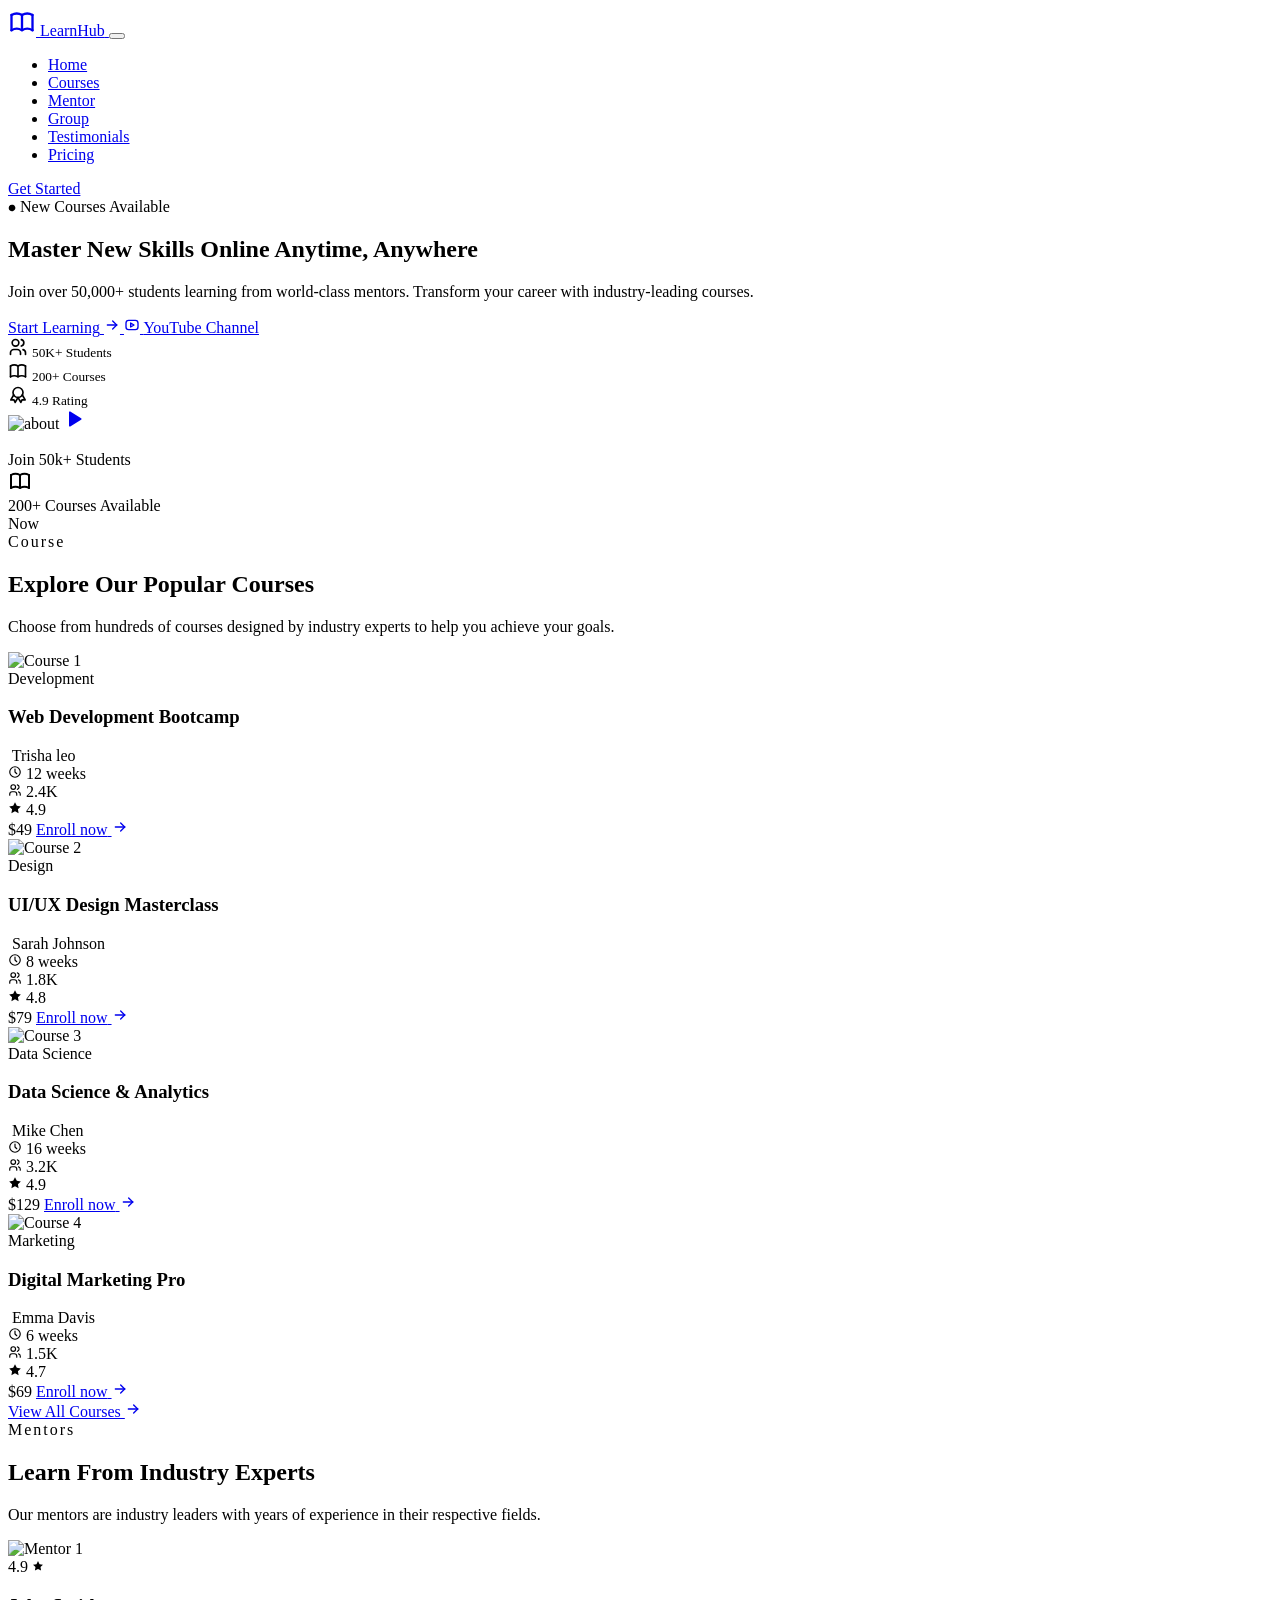
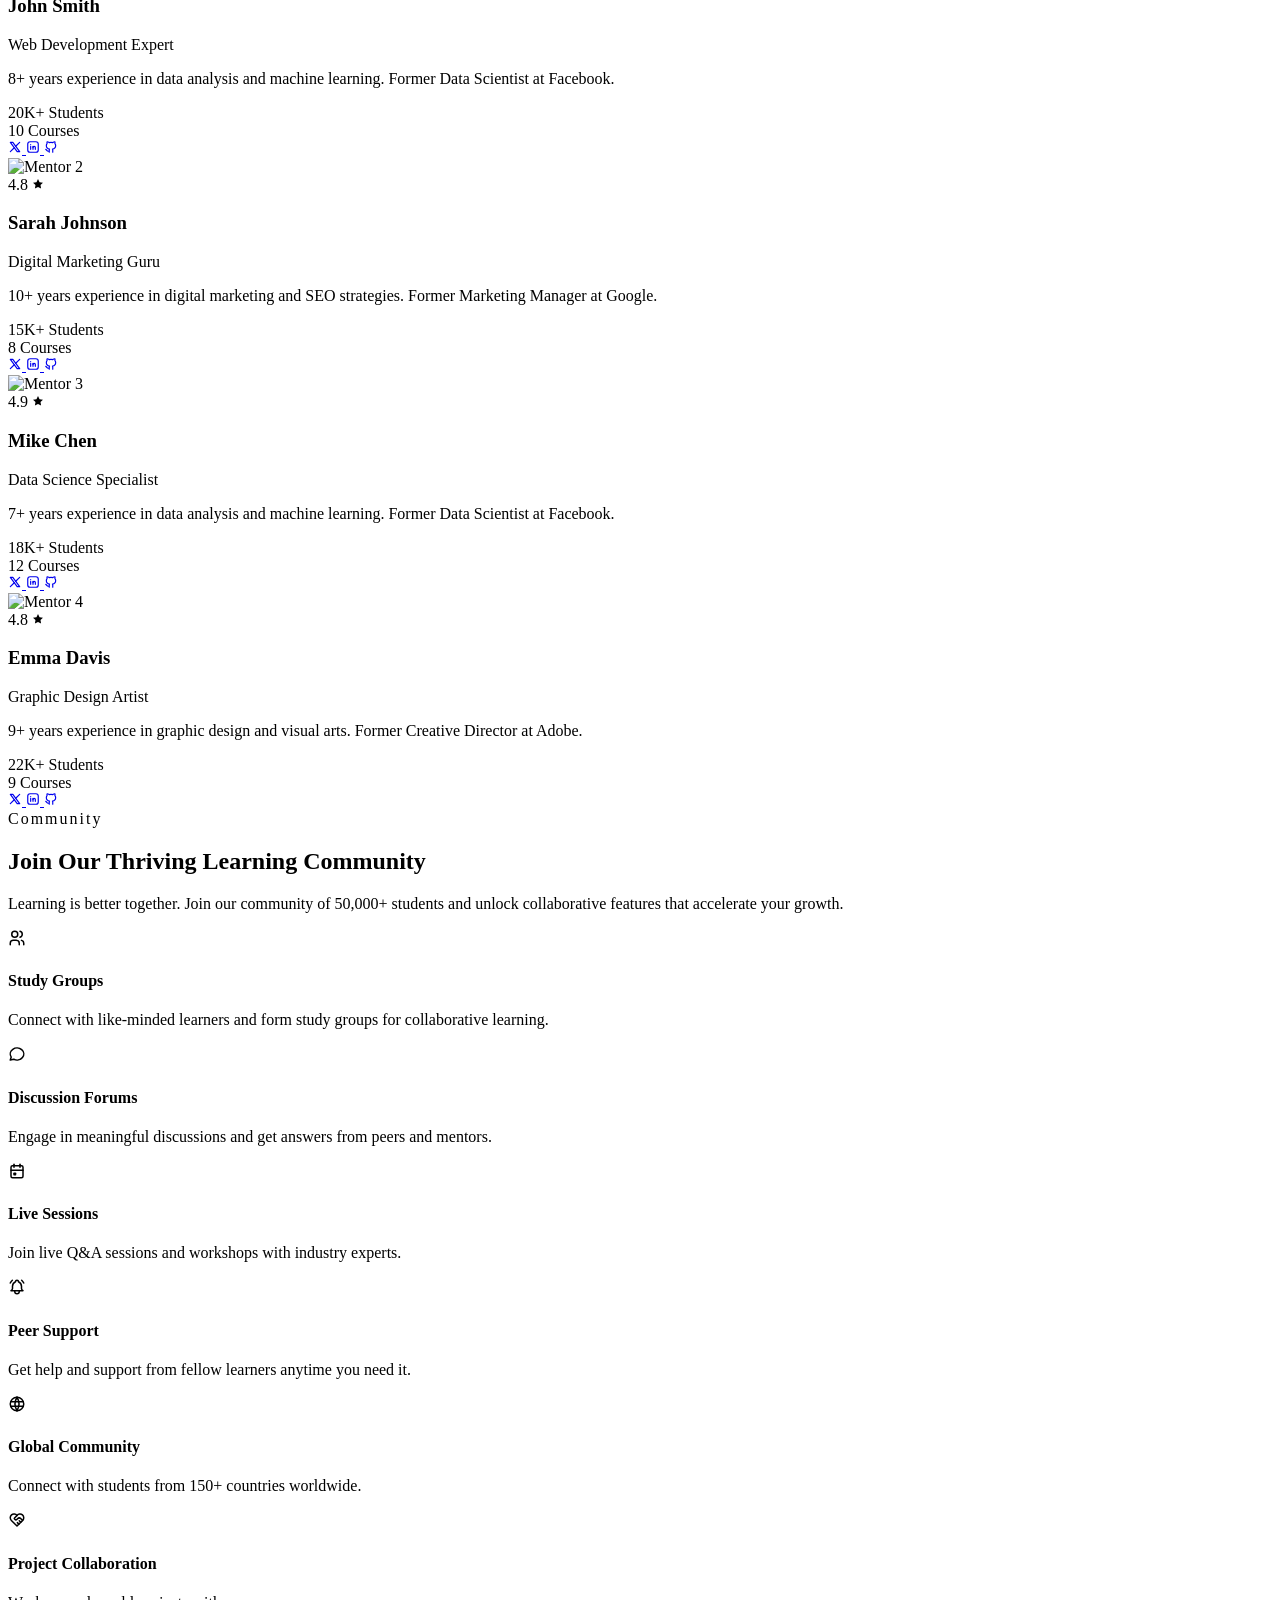
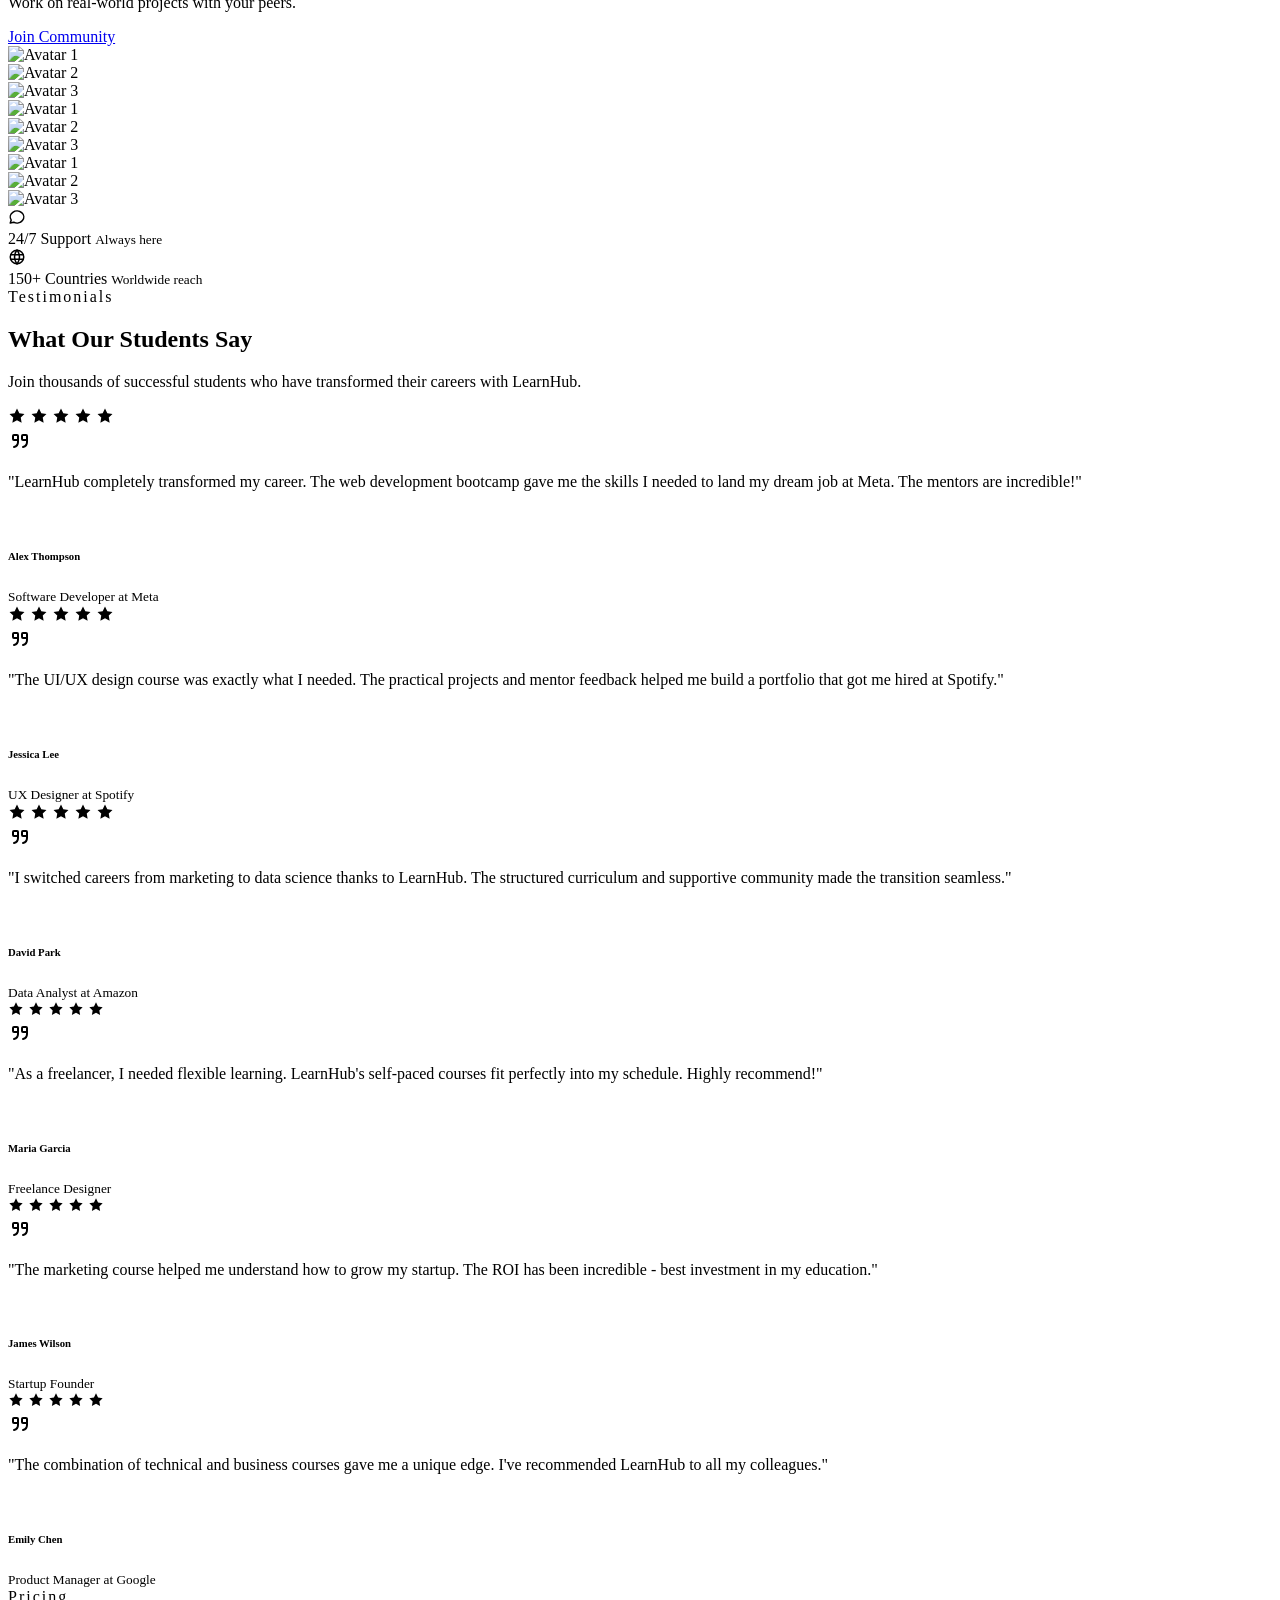
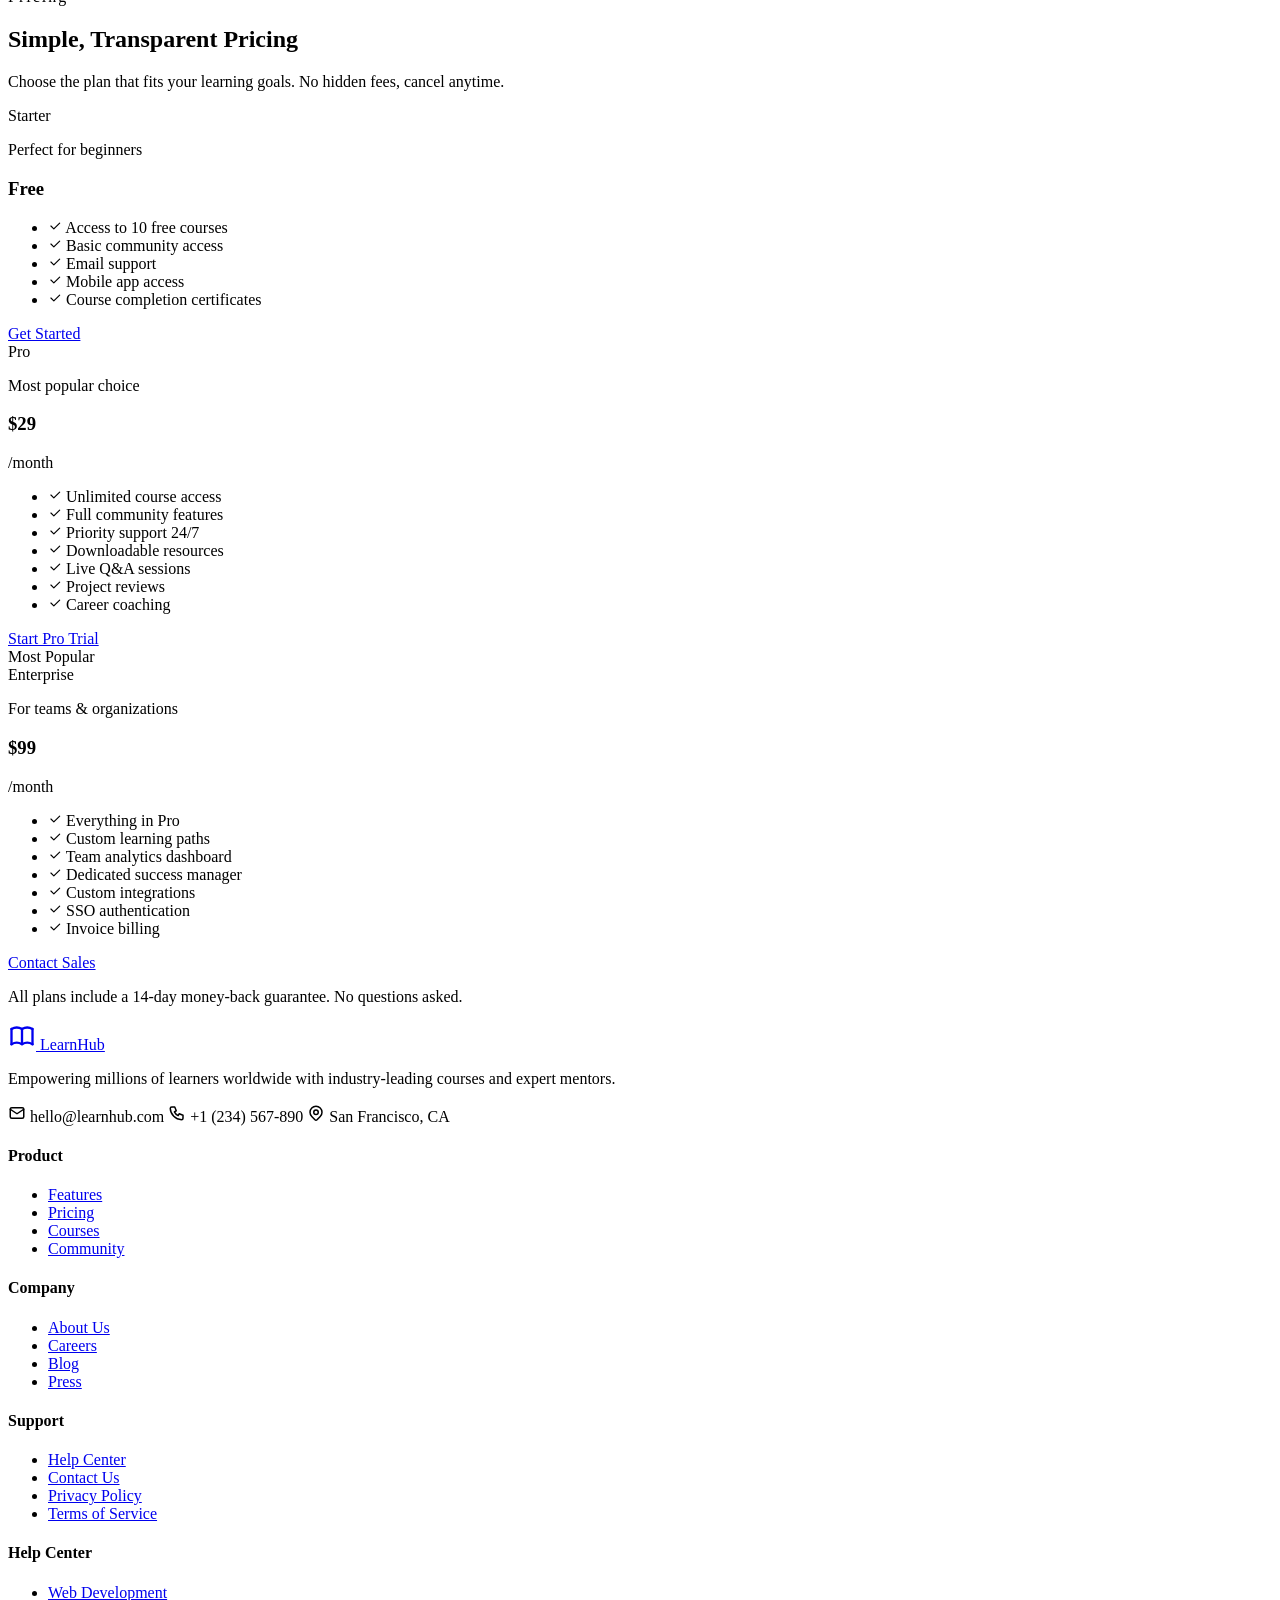
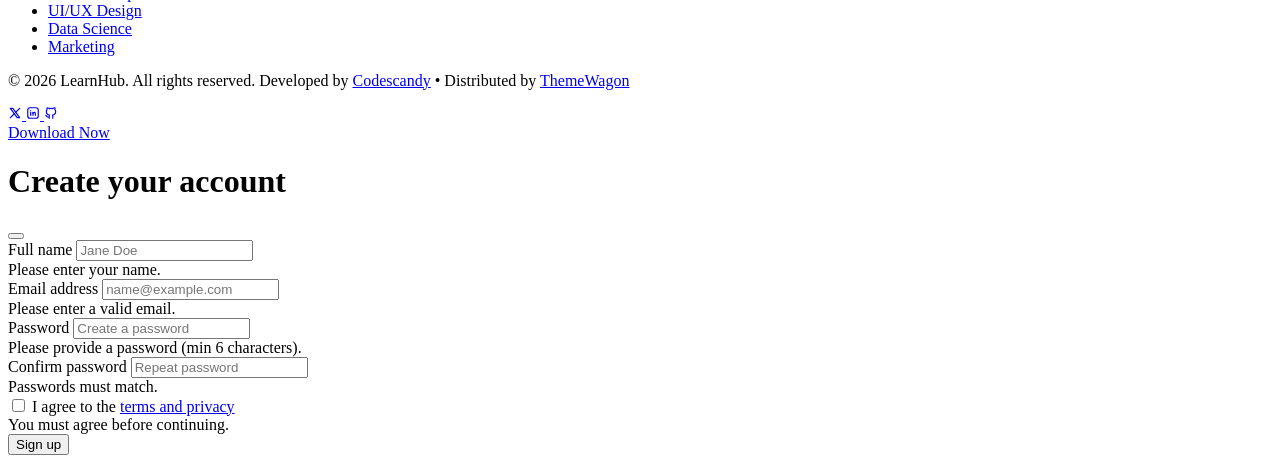
==== commit f0b30f55: "deploy: 7151cc9cff92877c83974072d25027d5a4fd2160" ====
--- a/index.html
+++ b/index.html
@@ -2070,7 +2070,7 @@
       <div class="border-top mt-8 pt-6 row small">
         <div class="col-12 d-flex flex-column flex-md-row justify-content-between">
           <div>
-            <p>© 2026 LearnHub. All rights reserved. Develop by <a href="https://codescandy.com/" class="link-primary" target="_blank">Codescandy</a> • Distributed by <a href="https://themewagon.com/" class="link-primary" target="_blank">ThemeWagon</a>
+            <p>© 2026 LearnHub. All rights reserved. Developed by <a href="https://codescandy.com/" class="link-primary" target="_blank">Codescandy</a> • Distributed by <a href="https://themewagon.com/" class="link-primary" target="_blank">ThemeWagon</a>
             </p>
           </div>
           <div>
